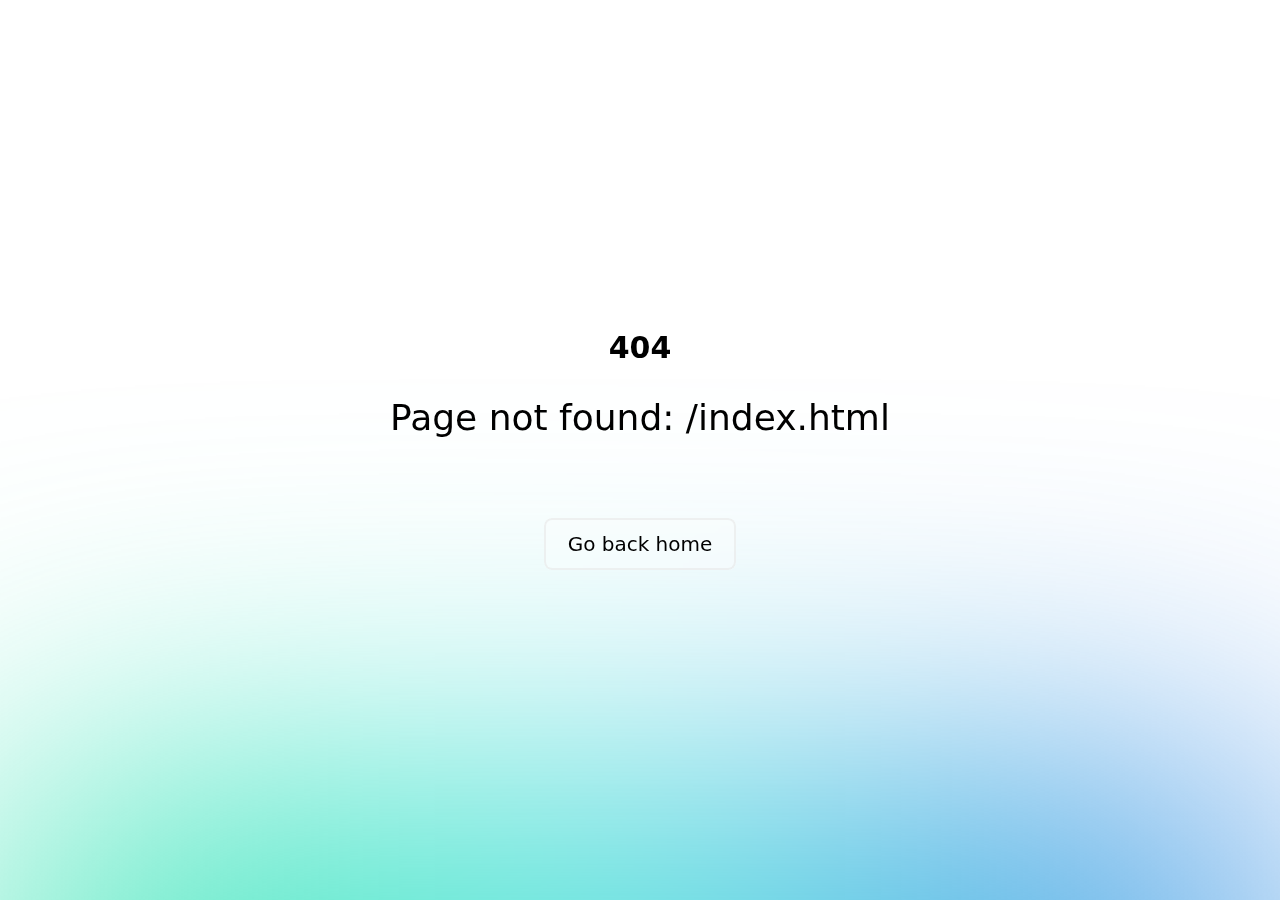
==== index.html @ 6705e52c "first commit" ====
<!DOCTYPE html>
<html >

<head >
  <link rel="stylesheet" href="/_nuxt/entry.40b1e046.css">
</head>

<body >
  <div id="__nuxt"></div><script>window.__NUXT__={serverRendered:false,config:{public:{MINDSWEEP_API_BASEURL:"https:\u002F\u002Fwww.mindsweep.online"},app:{baseURL:"\u002F",buildAssetsDir:"\u002F_nuxt\u002F",cdnURL:""}}}</script><script type="module" src="/_nuxt/entry-7399b6c8.mjs"></script>
</body>

</html>
---- _nuxt/entry.40b1e046.css ----
@import"https://fonts.googleapis.com/css2?family=Poppins:wght@400;500;700;900&display=swap";*,:before,:after{box-sizing:border-box;border-width:0;border-style:solid;border-color:currentColor}:before,:after{--tw-content: ""}html{line-height:1.5;-webkit-text-size-adjust:100%;-moz-tab-size:4;-o-tab-size:4;tab-size:4;font-family:Poppins,sans-serif}body{margin:0;line-height:inherit}hr{height:0;color:inherit;border-top-width:1px}abbr:where([title]){-webkit-text-decoration:underline dotted;text-decoration:underline dotted}h1,h2,h3,h4,h5,h6{font-size:inherit;font-weight:inherit}a{color:inherit;text-decoration:inherit}b,strong{font-weight:bolder}code,kbd,samp,pre{font-family:ui-monospace,SFMono-Regular,Menlo,Monaco,Consolas,Liberation Mono,Courier New,monospace;font-size:1em}small{font-size:80%}sub,sup{font-size:75%;line-height:0;position:relative;vertical-align:baseline}sub{bottom:-.25em}sup{top:-.5em}table{text-indent:0;border-color:inherit;border-collapse:collapse}button,input,optgroup,select,textarea{font-family:inherit;font-size:100%;line-height:inherit;color:inherit;margin:0;padding:0}button,select{text-transform:none}button,[type=button],[type=reset],[type=submit]{-webkit-appearance:button;background-color:transparent;background-image:none}:-moz-focusring{outline:auto}:-moz-ui-invalid{box-shadow:none}progress{vertical-align:baseline}::-webkit-inner-spin-button,::-webkit-outer-spin-button{height:auto}[type=search]{-webkit-appearance:textfield;outline-offset:-2px}::-webkit-search-decoration{-webkit-appearance:none}::-webkit-file-upload-button{-webkit-appearance:button;font:inherit}summary{display:list-item}blockquote,dl,dd,h1,h2,h3,h4,h5,h6,hr,figure,p,pre{margin:0}fieldset{margin:0;padding:0}legend{padding:0}ol,ul,menu{list-style:none;margin:0;padding:0}textarea{resize:vertical}input::-moz-placeholder,textarea::-moz-placeholder{opacity:1;color:#9ca3af}input:-ms-input-placeholder,textarea:-ms-input-placeholder{opacity:1;color:#9ca3af}input::placeholder,textarea::placeholder{opacity:1;color:#9ca3af}button,[role=button]{cursor:pointer}:disabled{cursor:default}img,svg,video,canvas,audio,iframe,embed,object{display:block;vertical-align:middle}img,video{max-width:100%;height:auto}[hidden]{display:none}*,:before,:after{--tw-translate-x: 0;--tw-translate-y: 0;--tw-rotate: 0;--tw-skew-x: 0;--tw-skew-y: 0;--tw-scale-x: 1;--tw-scale-y: 1;--tw-pan-x: ;--tw-pan-y: ;--tw-pinch-zoom: ;--tw-scroll-snap-strictness: proximity;--tw-ordinal: ;--tw-slashed-zero: ;--tw-numeric-figure: ;--tw-numeric-spacing: ;--tw-numeric-fraction: ;--tw-ring-inset: ;--tw-ring-offset-width: 0px;--tw-ring-offset-color: #fff;--tw-ring-color: rgb(59 130 246 / .5);--tw-ring-offset-shadow: 0 0 #0000;--tw-ring-shadow: 0 0 #0000;--tw-shadow: 0 0 #0000;--tw-shadow-colored: 0 0 #0000;--tw-blur: ;--tw-brightness: ;--tw-contrast: ;--tw-grayscale: ;--tw-hue-rotate: ;--tw-invert: ;--tw-saturate: ;--tw-sepia: ;--tw-drop-shadow: ;--tw-backdrop-blur: ;--tw-backdrop-brightness: ;--tw-backdrop-contrast: ;--tw-backdrop-grayscale: ;--tw-backdrop-hue-rotate: ;--tw-backdrop-invert: ;--tw-backdrop-opacity: ;--tw-backdrop-saturate: ;--tw-backdrop-sepia: }.row-nm{margin-left:auto;margin-right:auto;max-width:64rem}.row-lg{margin-left:auto;margin-right:auto;max-width:90rem}.row-xl{margin-left:auto;margin-right:auto;max-width:120rem}.default-transition{transition:.25s ease-in-out}.gutter-wrapper{margin-left:-.5rem;margin-right:-.5rem}@media (min-width: 64rem){.gutter-wrapper{margin-left:-1rem;margin-right:-1rem}}.gutter{padding-left:.5rem;padding-right:.5rem}@media (min-width: 64rem){.gutter{padding-left:1rem;padding-right:1rem}}.g-px{padding-left:1rem;padding-right:1rem}@media (min-width: 64rem){.g-px{padding-left:3rem;padding-right:3rem}}.g-mb{margin-bottom:4rem}@media (min-width: 64rem){.g-mb{margin-bottom:6rem}}html{scroll-behavior:smooth}body{--tw-bg-opacity: 1;background-color:rgb(40 42 54 / var(--tw-bg-opacity))}#app{position:relative;display:flex;min-height:100vh;flex-direction:column;align-items:stretch}main{flex-grow:1}header,main,footer{flex-shrink:0}body{font-family:Poppins,sans-serif;line-height:1.5;--tw-text-opacity: 1;color:rgb(248 248 242 / var(--tw-text-opacity))}h1{font-size:1.875rem!important;line-height:2.25rem!important;font-weight:900!important;text-transform:uppercase!important}h2{margin-bottom:.5rem!important;font-size:1.25rem!important;line-height:1.75rem!important;font-weight:700!important;text-transform:uppercase!important}h3{margin-bottom:1rem!important;font-weight:500!important;text-transform:uppercase!important}p:not(:last-child){padding-bottom:1rem}p+h2,p h3{padding-top:1rem}ul{list-style:disc}ol{list-style:decimal}ul,ol{padding-left:1.5rem}ul:not(:last-child),ol:not(:last-child){padding-bottom:1rem}a{outline:2px solid transparent;outline-offset:2px}button{display:inline-block;border-radius:.25rem;--tw-bg-opacity: 1;background-color:rgb(189 147 249 / var(--tw-bg-opacity));padding:.75rem 1.5rem;--tw-text-opacity: 1;color:rgb(40 42 54 / var(--tw-text-opacity))}form .form-group{margin-bottom:1rem}form label{display:block}form input[type=text],form input[type=search]{border-radius:.25rem;--tw-bg-opacity: 1;background-color:rgb(68 71 90 / var(--tw-bg-opacity));padding:.75rem 1.5rem;--tw-text-opacity: 1;color:rgb(248 248 242 / var(--tw-text-opacity));outline:2px solid transparent;outline-offset:2px}header{--tw-shadow: 0 20px 25px -5px rgb(0 0 0 / .1), 0 8px 10px -6px rgb(0 0 0 / .1);--tw-shadow-colored: 0 20px 25px -5px var(--tw-shadow-color), 0 8px 10px -6px var(--tw-shadow-color);box-shadow:var(--tw-ring-offset-shadow, 0 0 #0000),var(--tw-ring-shadow, 0 0 #0000),var(--tw-shadow)}header .notification{display:block;width:100%;--tw-bg-opacity: 1;background-color:rgb(189 147 249 / var(--tw-bg-opacity));padding-top:1rem;padding-bottom:1rem;text-align:center;--tw-text-opacity: 1;color:rgb(40 42 54 / var(--tw-text-opacity))}header .notification span{-webkit-text-decoration-line:underline;text-decoration-line:underline}header .nav-bar{align-items:center;justify-content:space-between;padding-top:1rem;padding-bottom:1rem}@media (min-width: 48rem){header .nav-bar{display:flex}header .nav-bar__buttons>.button:not(:last-child){margin-right:1rem}}@media (max-width: 47.9375rem){header .nav-bar__buttons .button{display:none}}header .nav-bar__buttons .button{height:100%;border-radius:.25rem;--tw-bg-opacity: 1;background-color:rgb(139 233 253 / var(--tw-bg-opacity));padding:.5rem 1rem;--tw-text-opacity: 1;color:rgb(40 42 54 / var(--tw-text-opacity));transition-property:color,background-color,border-color,fill,stroke,opacity,box-shadow,transform,filter,-webkit-text-decoration-color,-webkit-backdrop-filter;transition-property:color,background-color,border-color,text-decoration-color,fill,stroke,opacity,box-shadow,transform,filter,backdrop-filter;transition-property:color,background-color,border-color,text-decoration-color,fill,stroke,opacity,box-shadow,transform,filter,backdrop-filter,-webkit-text-decoration-color,-webkit-backdrop-filter;transition-duration:.25s;transition-timing-function:cubic-bezier(.4,0,.2,1)}header .nav-bar__buttons .button:hover{--tw-bg-opacity: 1;background-color:rgb(255 184 108 / var(--tw-bg-opacity))}footer{padding-bottom:2rem}footer .credits{display:flex;flex-wrap:wrap;align-items:center;border-top-width:1px;--tw-border-opacity: 1;border-color:rgb(248 248 242 / var(--tw-border-opacity));padding-top:2rem;font-size:.875rem;--tw-text-opacity: 1;color:rgb(248 248 242 / var(--tw-text-opacity))}@media (max-width: 47.9375rem){footer .credits>div{width:100%;text-align:center}footer .credits>div:not(:last-child){margin-bottom:1rem}}@media (min-width: 48rem){footer .credits>div{width:33.333333%}footer .credits__pages{display:flex}footer .credits__pages a:not(:last-child){margin-right:1.5rem}}footer .credits__pages a{display:block}footer .credits__pages a:not(:last-child){margin-bottom:1rem}@media (min-width: 48rem){footer .credits__pages a{margin-bottom:0}footer .credits__copy{text-align:center}footer .credits__inspired{text-align:right}}footer .credits a{--tw-text-opacity: 1;color:rgb(189 147 249 / var(--tw-text-opacity));transition-property:color,background-color,border-color,fill,stroke,opacity,box-shadow,transform,filter,-webkit-text-decoration-color,-webkit-backdrop-filter;transition-property:color,background-color,border-color,text-decoration-color,fill,stroke,opacity,box-shadow,transform,filter,backdrop-filter;transition-property:color,background-color,border-color,text-decoration-color,fill,stroke,opacity,box-shadow,transform,filter,backdrop-filter,-webkit-text-decoration-color,-webkit-backdrop-filter;transition-duration:.25s;transition-timing-function:cubic-bezier(.4,0,.2,1)}footer .credits a:hover{--tw-text-opacity: 1;color:rgb(139 233 253 / var(--tw-text-opacity))}.absolute{position:absolute}.relative{position:relative}.top-0{top:0px}.left-0{left:0px}.m-auto{margin:auto}.mx-2{margin-left:.5rem;margin-right:.5rem}.mb-2{margin-bottom:.5rem}.mb-4{margin-bottom:1rem}.block{display:block}.inline-block{display:inline-block}.flex{display:flex}.table{display:table}.grid{display:grid}.hidden{display:none}.h-full{height:100%}.min-h-screen{min-height:100vh}.w-full{width:100%}.max-w-constraint-nm{max-width:64rem}.max-w-constraint-lg{max-width:90rem}.max-w-constraint-xl{max-width:120rem}.flex-shrink{flex-shrink:1}.cursor-pointer{cursor:pointer}.grid-cols-1{grid-template-columns:repeat(1,minmax(0,1fr))}.flex-col{flex-direction:column}.flex-wrap{flex-wrap:wrap}.items-center{align-items:center}.justify-center{justify-content:center}.justify-between{justify-content:space-between}.gap-4{gap:1rem}.gap-6{gap:1.5rem}.truncate{overflow:hidden;text-overflow:ellipsis;white-space:nowrap}.rounded{border-radius:.25rem}.rounded-full{border-radius:9999px}.rounded-br-lg{border-bottom-right-radius:.5rem}.rounded-tl-lg{border-top-left-radius:.5rem}.border-2{border-width:2px}.border-t{border-top-width:1px}.border-white{--tw-border-opacity: 1;border-color:rgb(248 248 242 / var(--tw-border-opacity))}.border-gray{--tw-border-opacity: 1;border-color:rgb(68 71 90 / var(--tw-border-opacity))}.border-cyan{--tw-border-opacity: 1;border-color:rgb(139 233 253 / var(--tw-border-opacity))}.border-green{--tw-border-opacity: 1;border-color:rgb(80 250 123 / var(--tw-border-opacity))}.border-orange{--tw-border-opacity: 1;border-color:rgb(255 184 108 / var(--tw-border-opacity))}.border-pink{--tw-border-opacity: 1;border-color:rgb(255 121 198 / var(--tw-border-opacity))}.border-purple{--tw-border-opacity: 1;border-color:rgb(189 147 249 / var(--tw-border-opacity))}.border-red{--tw-border-opacity: 1;border-color:rgb(255 85 85 / var(--tw-border-opacity))}.border-yellow{--tw-border-opacity: 1;border-color:rgb(248 250 140 / var(--tw-border-opacity))}.bg-purple{--tw-bg-opacity: 1;background-color:rgb(189 147 249 / var(--tw-bg-opacity))}.bg-cyan{--tw-bg-opacity: 1;background-color:rgb(139 233 253 / var(--tw-bg-opacity))}.bg-gray{--tw-bg-opacity: 1;background-color:rgb(68 71 90 / var(--tw-bg-opacity))}.bg-transparent{background-color:transparent}.bg-yellow{--tw-bg-opacity: 1;background-color:rgb(248 250 140 / var(--tw-bg-opacity))}.p-10{padding:2.5rem}.py-4{padding-top:1rem;padding-bottom:1rem}.px-4{padding-left:1rem;padding-right:1rem}.py-2{padding-top:.5rem;padding-bottom:.5rem}.px-6{padding-left:1.5rem;padding-right:1.5rem}.py-3{padding-top:.75rem;padding-bottom:.75rem}.py-1{padding-top:.25rem;padding-bottom:.25rem}.text-center{text-align:center}.font-sans{font-family:Poppins,sans-serif}.text-14{font-size:.875rem}.text-3xl{font-size:1.875rem;line-height:2.25rem}.text-xl{font-size:1.25rem;line-height:1.75rem}.text-xs{font-size:.75rem;line-height:1rem}.font-black{font-weight:900}.font-bold{font-weight:700}.font-medium{font-weight:500}.uppercase{text-transform:uppercase}.tracking-wide{letter-spacing:.025em}.text-white{--tw-text-opacity: 1;color:rgb(248 248 242 / var(--tw-text-opacity))}.text-purple{--tw-text-opacity: 1;color:rgb(189 147 249 / var(--tw-text-opacity))}.text-black{--tw-text-opacity: 1;color:rgb(40 42 54 / var(--tw-text-opacity))}.text-gray{--tw-text-opacity: 1;color:rgb(68 71 90 / var(--tw-text-opacity))}.filter{filter:var(--tw-blur) var(--tw-brightness) var(--tw-contrast) var(--tw-grayscale) var(--tw-hue-rotate) var(--tw-invert) var(--tw-saturate) var(--tw-sepia) var(--tw-drop-shadow)}.transition{transition-property:color,background-color,border-color,fill,stroke,opacity,box-shadow,transform,filter,-webkit-text-decoration-color,-webkit-backdrop-filter;transition-property:color,background-color,border-color,text-decoration-color,fill,stroke,opacity,box-shadow,transform,filter,backdrop-filter;transition-property:color,background-color,border-color,text-decoration-color,fill,stroke,opacity,box-shadow,transform,filter,backdrop-filter,-webkit-text-decoration-color,-webkit-backdrop-filter;transition-timing-function:cubic-bezier(.4,0,.2,1);transition-duration:.15s}.duration-250{transition-duration:.25s}.store-list .filters-wrapper{margin-bottom:3rem}@media (min-width: 64rem){.store-list .filters-wrapper{display:flex;align-items:center;justify-content:space-between}}.store-list .filters-wrapper .store-filters{margin-bottom:1rem;gap:1.5rem}@media (min-width: 48rem){.store-list .filters-wrapper .store-filters{display:flex}}@media (min-width: 64rem){.store-list .filters-wrapper .store-filters{margin-bottom:0}}.store-list .filters-wrapper .store-filters__region fieldset,.store-list .filters-wrapper .store-filters__product-types fieldset{display:flex;flex-wrap:wrap;gap:1rem}.store-list .filters-wrapper .store-filters__region fieldset button,.store-list .filters-wrapper .store-filters__product-types fieldset button{cursor:pointer;border-radius:9999px;border-width:2px;--tw-border-opacity: 1;border-color:rgb(68 71 90 / var(--tw-border-opacity));background-color:transparent;padding:.25rem 1rem;font-size:.75rem;line-height:1rem;font-weight:500;text-transform:uppercase;letter-spacing:.025em;--tw-text-opacity: 1;color:rgb(68 71 90 / var(--tw-text-opacity));transition-property:color,background-color,border-color,fill,stroke,opacity,box-shadow,transform,filter,-webkit-text-decoration-color,-webkit-backdrop-filter;transition-property:color,background-color,border-color,text-decoration-color,fill,stroke,opacity,box-shadow,transform,filter,backdrop-filter;transition-property:color,background-color,border-color,text-decoration-color,fill,stroke,opacity,box-shadow,transform,filter,backdrop-filter,-webkit-text-decoration-color,-webkit-backdrop-filter;transition-duration:.25s;transition-timing-function:cubic-bezier(.4,0,.2,1)}.store-list .filters-wrapper .store-filters__region fieldset button.region-north-america:hover,.store-list .filters-wrapper .store-filters__product-types fieldset button.region-north-america:hover{--tw-border-opacity: 1;border-color:rgb(139 233 253 / var(--tw-border-opacity));--tw-text-opacity: 1;color:rgb(139 233 253 / var(--tw-text-opacity))}.store-list .filters-wrapper .store-filters__region fieldset button.region-north-america.active,.store-list .filters-wrapper .store-filters__product-types fieldset button.region-north-america.active{--tw-border-opacity: 1;border-color:rgb(139 233 253 / var(--tw-border-opacity));--tw-bg-opacity: 1;background-color:rgb(139 233 253 / var(--tw-bg-opacity))}.store-list .filters-wrapper .store-filters__region fieldset button.region-south-america:hover,.store-list .filters-wrapper .store-filters__product-types fieldset button.region-south-america:hover{--tw-border-opacity: 1;border-color:rgb(80 250 123 / var(--tw-border-opacity));--tw-text-opacity: 1;color:rgb(80 250 123 / var(--tw-text-opacity))}.store-list .filters-wrapper .store-filters__region fieldset button.region-south-america.active,.store-list .filters-wrapper .store-filters__product-types fieldset button.region-south-america.active{--tw-border-opacity: 1;border-color:rgb(80 250 123 / var(--tw-border-opacity));--tw-bg-opacity: 1;background-color:rgb(80 250 123 / var(--tw-bg-opacity))}.store-list .filters-wrapper .store-filters__region fieldset button.region-europe:hover,.store-list .filters-wrapper .store-filters__product-types fieldset button.region-europe:hover{--tw-border-opacity: 1;border-color:rgb(255 184 108 / var(--tw-border-opacity));--tw-text-opacity: 1;color:rgb(255 184 108 / var(--tw-text-opacity))}.store-list .filters-wrapper .store-filters__region fieldset button.region-europe.active,.store-list .filters-wrapper .store-filters__product-types fieldset button.region-europe.active{--tw-border-opacity: 1;border-color:rgb(255 184 108 / var(--tw-border-opacity));--tw-bg-opacity: 1;background-color:rgb(255 184 108 / var(--tw-bg-opacity))}.store-list .filters-wrapper .store-filters__region fieldset button.region-asia:hover,.store-list .filters-wrapper .store-filters__product-types fieldset button.region-asia:hover{--tw-border-opacity: 1;border-color:rgb(255 121 198 / var(--tw-border-opacity));--tw-text-opacity: 1;color:rgb(255 121 198 / var(--tw-text-opacity))}.store-list .filters-wrapper .store-filters__region fieldset button.region-asia.active,.store-list .filters-wrapper .store-filters__product-types fieldset button.region-asia.active{--tw-border-opacity: 1;border-color:rgb(255 121 198 / var(--tw-border-opacity));--tw-bg-opacity: 1;background-color:rgb(255 121 198 / var(--tw-bg-opacity))}.store-list .filters-wrapper .store-filters__region fieldset button.region-oceania:hover,.store-list .filters-wrapper .store-filters__product-types fieldset button.region-oceania:hover{--tw-border-opacity: 1;border-color:rgb(189 147 249 / var(--tw-border-opacity));--tw-text-opacity: 1;color:rgb(189 147 249 / var(--tw-text-opacity))}.store-list .filters-wrapper .store-filters__region fieldset button.region-oceania.active,.store-list .filters-wrapper .store-filters__product-types fieldset button.region-oceania.active{--tw-border-opacity: 1;border-color:rgb(189 147 249 / var(--tw-border-opacity));--tw-bg-opacity: 1;background-color:rgb(189 147 249 / var(--tw-bg-opacity))}.store-list .filters-wrapper .store-filters__region fieldset button.region-africa:hover,.store-list .filters-wrapper .store-filters__product-types fieldset button.region-africa:hover{--tw-border-opacity: 1;border-color:rgb(255 85 85 / var(--tw-border-opacity));--tw-text-opacity: 1;color:rgb(255 85 85 / var(--tw-text-opacity))}.store-list .filters-wrapper .store-filters__region fieldset button.region-africa.active,.store-list .filters-wrapper .store-filters__product-types fieldset button.region-africa.active{--tw-border-opacity: 1;border-color:rgb(255 85 85 / var(--tw-border-opacity));--tw-bg-opacity: 1;background-color:rgb(255 85 85 / var(--tw-bg-opacity))}.store-list .filters-wrapper .store-filters__region fieldset button.active:hover,.store-list .filters-wrapper .store-filters__product-types fieldset button.active:hover{--tw-text-opacity: 1;color:rgb(68 71 90 / var(--tw-text-opacity))}@media (max-width: 47.9375rem){.store-list .filters-wrapper .store-filters__region{margin-bottom:1rem}}.store-list .filters-wrapper .store-filters__product-types button:hover{--tw-border-opacity: 1;border-color:rgb(248 250 140 / var(--tw-border-opacity));--tw-text-opacity: 1;color:rgb(248 250 140 / var(--tw-text-opacity))}.store-list .filters-wrapper .store-filters__product-types button.active{--tw-border-opacity: 1;border-color:rgb(248 250 140 / var(--tw-border-opacity));--tw-bg-opacity: 1;background-color:rgb(248 250 140 / var(--tw-bg-opacity))}.store-list .filters-wrapper .search-from input[type=search]{width:100%}@media (min-width: 64rem){.store-list .filters-wrapper .search-from input[type=search]{width:auto}}.store-list .stores{margin-bottom:2rem;display:grid;grid-template-columns:repeat(1,minmax(0,1fr));gap:1.5rem}@media (min-width: 48rem){.store-list .stores{grid-template-columns:repeat(2,minmax(0,1fr))}}@media (min-width: 64rem){.store-list .stores{grid-template-columns:repeat(3,minmax(0,1fr))}}.store-list .stores{margin-bottom:3rem}@media (min-width: 90rem){.store-list .stores{grid-template-columns:repeat(4,minmax(0,1fr))}}@media (min-width: 120rem){.store-list .stores{grid-template-columns:repeat(5,minmax(0,1fr))}}.store-list .stores__single.europe .store-snippet{border-width:2px;--tw-border-opacity: 1;border-color:rgb(255 184 108 / var(--tw-border-opacity))}.store-list .stores__single.europe .store-snippet__country{--tw-bg-opacity: 1;background-color:rgb(255 184 108 / var(--tw-bg-opacity))}.store-list .stores__single.asia .store-snippet{border-width:2px;--tw-border-opacity: 1;border-color:rgb(255 121 198 / var(--tw-border-opacity))}.store-list .stores__single.asia .store-snippet__country{--tw-bg-opacity: 1;background-color:rgb(255 121 198 / var(--tw-bg-opacity))}.store-list .stores__single.oceania .store-snippet{border-width:2px;--tw-border-opacity: 1;border-color:rgb(189 147 249 / var(--tw-border-opacity))}.store-list .stores__single.oceania .store-snippet__country{--tw-bg-opacity: 1;background-color:rgb(189 147 249 / var(--tw-bg-opacity))}.store-list .stores__single.north-america .store-snippet{border-width:2px;--tw-border-opacity: 1;border-color:rgb(139 233 253 / var(--tw-border-opacity))}.store-list .stores__single.north-america .store-snippet__country{--tw-bg-opacity: 1;background-color:rgb(139 233 253 / var(--tw-bg-opacity))}.store-list .stores__single.south-america .store-snippet{border-width:2px;--tw-border-opacity: 1;border-color:rgb(80 250 123 / var(--tw-border-opacity))}.store-list .stores__single.south-america .store-snippet__country{--tw-bg-opacity: 1;background-color:rgb(80 250 123 / var(--tw-bg-opacity))}.store-list .stores__single.africa .store-snippet{border-width:2px;--tw-border-opacity: 1;border-color:rgb(255 85 85 / var(--tw-border-opacity))}.store-list .stores__single.africa .store-snippet__country{--tw-bg-opacity: 1;background-color:rgb(255 85 85 / var(--tw-bg-opacity))}.store-list .stores__single .store-snippet{position:relative;border-bottom-right-radius:.5rem;border-top-left-radius:.5rem;padding:2.5rem}.store-list .stores__single .store-snippet__country{position:absolute;top:0px;left:0px;border-bottom-right-radius:.5rem;padding:.25rem 1rem;font-size:.75rem;line-height:1rem;font-weight:500;text-transform:uppercase;letter-spacing:.025em;--tw-text-opacity: 1;color:rgb(40 42 54 / var(--tw-text-opacity))}.store-list .stores__single .store-snippet__image-wrapper{width:80%;height:50px;margin:auto;margin-bottom:2.5rem;display:flex;align-items:center;justify-content:center}.store-list .stores__single .store-snippet__image-wrapper img{max-width:100%;max-height:100%}.store-list .stores__single .store-snippet__title{text-align:center}.store-list .stores__single .store-snippet__products{display:flex;flex-wrap:wrap;justify-content:center}.store-list .stores__single .store-snippet__products span{margin-left:.5rem;margin-right:.5rem;border-radius:9999px;border-width:2px;--tw-border-opacity: 1;border-color:rgb(68 71 90 / var(--tw-border-opacity));padding:.25rem 1rem;font-size:.75rem;line-height:1rem;font-weight:500;text-transform:uppercase;letter-spacing:.025em;--tw-text-opacity: 1;color:rgb(68 71 90 / var(--tw-text-opacity))}.store-list .pagination{display:flex;align-items:center;justify-content:center}.store-list .pagination__pages{margin-left:1rem;margin-right:1rem}@media (max-width: 47.9375rem){.mdd\:w-full{width:100%}.mdd\:text-center{text-align:center}}@media (min-width: 48rem){.md\:flex{display:flex}}@media (min-width: 64rem){.nm\:flex{display:flex}.nm\:justify-between{justify-content:space-between}}@media (min-width: 90rem){.lg\:grid-cols-4{grid-template-columns:repeat(4,minmax(0,1fr))}}.bg-white[data-v-011aae6d]{--tw-bg-opacity:1;background-color:rgba(255,255,255,var(--tw-bg-opacity))}.cursor-pointer[data-v-011aae6d]{cursor:pointer}.flex[data-v-011aae6d]{display:flex}.grid[data-v-011aae6d]{display:-ms-grid;display:grid}.place-content-center[data-v-011aae6d]{place-content:center}.items-center[data-v-011aae6d]{align-items:center}.justify-center[data-v-011aae6d]{justify-content:center}.font-sans[data-v-011aae6d]{font-family:ui-sans-serif,system-ui,-apple-system,BlinkMacSystemFont,Segoe UI,Roboto,Helvetica Neue,Arial,Noto Sans,sans-serif,"Apple Color Emoji","Segoe UI Emoji",Segoe UI Symbol,"Noto Color Emoji"}.font-medium[data-v-011aae6d]{font-weight:500}.font-light[data-v-011aae6d]{font-weight:300}.text-8xl[data-v-011aae6d]{font-size:6rem;line-height:1}.text-xl[data-v-011aae6d]{font-size:1.25rem;line-height:1.75rem}.leading-tight[data-v-011aae6d]{line-height:1.25}.mb-8[data-v-011aae6d]{margin-bottom:2rem}.mb-16[data-v-011aae6d]{margin-bottom:4rem}.max-w-520px[data-v-011aae6d]{max-width:520px}.min-h-screen[data-v-011aae6d]{min-height:100vh}.overflow-hidden[data-v-011aae6d]{overflow:hidden}.px-8[data-v-011aae6d]{padding-left:2rem;padding-right:2rem}.py-2[data-v-011aae6d]{padding-top:.5rem;padding-bottom:.5rem}.px-4[data-v-011aae6d]{padding-left:1rem;padding-right:1rem}.fixed[data-v-011aae6d]{position:fixed}.left-0[data-v-011aae6d]{left:0px}.right-0[data-v-011aae6d]{right:0px}.text-center[data-v-011aae6d]{text-align:center}.text-black[data-v-011aae6d]{--tw-text-opacity:1;color:rgba(0,0,0,var(--tw-text-opacity))}.antialiased[data-v-011aae6d]{-webkit-font-smoothing:antialiased;-moz-osx-font-smoothing:grayscale}.w-full[data-v-011aae6d]{width:100%}.z-10[data-v-011aae6d]{z-index:10}.z-20[data-v-011aae6d]{z-index:20}@media (min-width: 640px){.sm\:text-4xl[data-v-011aae6d]{font-size:2.25rem;line-height:2.5rem}.sm\:text-xl[data-v-011aae6d]{font-size:1.25rem;line-height:1.75rem}.sm\:text-10xl[data-v-011aae6d]{font-size:10rem;line-height:1}.sm\:px-0[data-v-011aae6d]{padding-left:0;padding-right:0}.sm\:py-3[data-v-011aae6d]{padding-top:.75rem;padding-bottom:.75rem}.sm\:px-6[data-v-011aae6d]{padding-left:1.5rem;padding-right:1.5rem}}@media (prefers-color-scheme: dark){.dark\:bg-black[data-v-011aae6d]{--tw-bg-opacity:1;background-color:rgba(0,0,0,var(--tw-bg-opacity))}.dark\:text-white[data-v-011aae6d]{--tw-text-opacity:1;color:rgba(255,255,255,var(--tw-text-opacity))}}.spotlight[data-v-011aae6d]{background:linear-gradient(45deg,#00DC82 0%,#36E4DA 50%,#0047E1 100%);filter:blur(20vh);height:40vh;bottom:-30vh}.gradient-border[data-v-011aae6d]{position:relative;border-radius:.5rem;-webkit-backdrop-filter:blur(10px);backdrop-filter:blur(10px)}@media (prefers-color-scheme: light){.gradient-border[data-v-011aae6d]{background-color:#ffffff4d}.gradient-border[data-v-011aae6d]:before{background:linear-gradient(90deg,#e2e2e2 0%,#e2e2e2 25%,#00DC82 50%,#36E4DA 75%,#0047E1 100%)}}@media (prefers-color-scheme: dark){.gradient-border[data-v-011aae6d]{background-color:#1414144d}.gradient-border[data-v-011aae6d]:before{background:linear-gradient(90deg,#303030 0%,#303030 25%,#00DC82 50%,#36E4DA 75%,#0047E1 100%)}}.gradient-border[data-v-011aae6d]:before{content:"";position:absolute;top:0;left:0;right:0;bottom:0;border-radius:.5rem;padding:2px;width:100%;background-size:400% auto;opacity:.5;transition:background-position .3s ease-in-out,opacity .2s ease-in-out;-webkit-mask:linear-gradient(#fff 0 0) content-box,linear-gradient(#fff 0 0);mask:linear-gradient(#fff 0 0) content-box,linear-gradient(#fff 0 0);-webkit-mask-composite:xor;mask-composite:exclude}.gradient-border[data-v-011aae6d]:hover:before{background-position:-50% 0;opacity:1}.bg-white[data-v-6aee6495]{--tw-bg-opacity:1;background-color:rgba(255,255,255,var(--tw-bg-opacity))}.grid[data-v-6aee6495]{display:-ms-grid;display:grid}.place-content-center[data-v-6aee6495]{place-content:center}.font-sans[data-v-6aee6495]{font-family:ui-sans-serif,system-ui,-apple-system,BlinkMacSystemFont,Segoe UI,Roboto,Helvetica Neue,Arial,Noto Sans,sans-serif,"Apple Color Emoji","Segoe UI Emoji",Segoe UI Symbol,"Noto Color Emoji"}.font-medium[data-v-6aee6495]{font-weight:500}.font-light[data-v-6aee6495]{font-weight:300}.h-1\/2[data-v-6aee6495]{height:50%}.text-8xl[data-v-6aee6495]{font-size:6rem;line-height:1}.text-xl[data-v-6aee6495]{font-size:1.25rem;line-height:1.75rem}.leading-tight[data-v-6aee6495]{line-height:1.25}.mb-8[data-v-6aee6495]{margin-bottom:2rem}.mb-16[data-v-6aee6495]{margin-bottom:4rem}.max-w-520px[data-v-6aee6495]{max-width:520px}.min-h-screen[data-v-6aee6495]{min-height:100vh}.overflow-hidden[data-v-6aee6495]{overflow:hidden}.px-8[data-v-6aee6495]{padding-left:2rem;padding-right:2rem}.fixed[data-v-6aee6495]{position:fixed}.left-0[data-v-6aee6495]{left:0px}.right-0[data-v-6aee6495]{right:0px}.-bottom-1\/2[data-v-6aee6495]{bottom:-50%}.text-center[data-v-6aee6495]{text-align:center}.text-black[data-v-6aee6495]{--tw-text-opacity:1;color:rgba(0,0,0,var(--tw-text-opacity))}.antialiased[data-v-6aee6495]{-webkit-font-smoothing:antialiased;-moz-osx-font-smoothing:grayscale}@media (min-width: 640px){.sm\:text-4xl[data-v-6aee6495]{font-size:2.25rem;line-height:2.5rem}.sm\:text-10xl[data-v-6aee6495]{font-size:10rem;line-height:1}.sm\:px-0[data-v-6aee6495]{padding-left:0;padding-right:0}}@media (prefers-color-scheme: dark){.dark\:bg-black[data-v-6aee6495]{--tw-bg-opacity:1;background-color:rgba(0,0,0,var(--tw-bg-opacity))}.dark\:text-white[data-v-6aee6495]{--tw-text-opacity:1;color:rgba(255,255,255,var(--tw-text-opacity))}}.spotlight[data-v-6aee6495]{background:linear-gradient(45deg,#00DC82 0%,#36E4DA 50%,#0047E1 100%);filter:blur(20vh)}.bg-white[data-v-693cabb2]{--tw-bg-opacity:1;background-color:rgba(255,255,255,var(--tw-bg-opacity))}.bg-black\/5[data-v-693cabb2]{--tw-bg-opacity:.05;background-color:rgba(0,0,0,var(--tw-bg-opacity))}.rounded-t-md[data-v-693cabb2]{border-top-left-radius:.375rem;border-top-right-radius:.375rem}.flex[data-v-693cabb2]{display:flex}.flex-col[data-v-693cabb2]{flex-direction:column}.flex-1[data-v-693cabb2]{flex:1 1 0%}.font-sans[data-v-693cabb2]{font-family:ui-sans-serif,system-ui,-apple-system,BlinkMacSystemFont,Segoe UI,Roboto,Helvetica Neue,Arial,Noto Sans,sans-serif,"Apple Color Emoji","Segoe UI Emoji",Segoe UI Symbol,"Noto Color Emoji"}.font-medium[data-v-693cabb2]{font-weight:500}.font-light[data-v-693cabb2]{font-weight:300}.h-auto[data-v-693cabb2]{height:auto}.text-xl[data-v-693cabb2]{font-size:1.25rem;line-height:1.75rem}.text-6xl[data-v-693cabb2]{font-size:3.75rem;line-height:1}.leading-tight[data-v-693cabb2]{line-height:1.25}.mb-8[data-v-693cabb2]{margin-bottom:2rem}.mb-6[data-v-693cabb2]{margin-bottom:1.5rem}.min-h-screen[data-v-693cabb2]{min-height:100vh}.overflow-y-auto[data-v-693cabb2]{overflow-y:auto}.p-8[data-v-693cabb2]{padding:2rem}.px-10[data-v-693cabb2]{padding-left:2.5rem;padding-right:2.5rem}.pt-14[data-v-693cabb2]{padding-top:3.5rem}.fixed[data-v-693cabb2]{position:fixed}.left-0[data-v-693cabb2]{left:0px}.right-0[data-v-693cabb2]{right:0px}.text-black[data-v-693cabb2]{--tw-text-opacity:1;color:rgba(0,0,0,var(--tw-text-opacity))}.antialiased[data-v-693cabb2]{-webkit-font-smoothing:antialiased;-moz-osx-font-smoothing:grayscale}.z-10[data-v-693cabb2]{z-index:10}@media (min-width: 640px){.sm\:text-8xl[data-v-693cabb2]{font-size:6rem;line-height:1}.sm\:text-2xl[data-v-693cabb2]{font-size:1.5rem;line-height:2rem}}@media (prefers-color-scheme: dark){.dark\:bg-black[data-v-693cabb2]{--tw-bg-opacity:1;background-color:rgba(0,0,0,var(--tw-bg-opacity))}.dark\:bg-white\/10[data-v-693cabb2]{--tw-bg-opacity:.1;background-color:rgba(255,255,255,var(--tw-bg-opacity))}.dark\:text-white[data-v-693cabb2]{--tw-text-opacity:1;color:rgba(255,255,255,var(--tw-text-opacity))}}.spotlight[data-v-693cabb2]{background:linear-gradient(45deg,#00DC82 0%,#36E4DA 50%,#0047E1 100%);opacity:.8;filter:blur(30vh);height:60vh;bottom:-40vh}
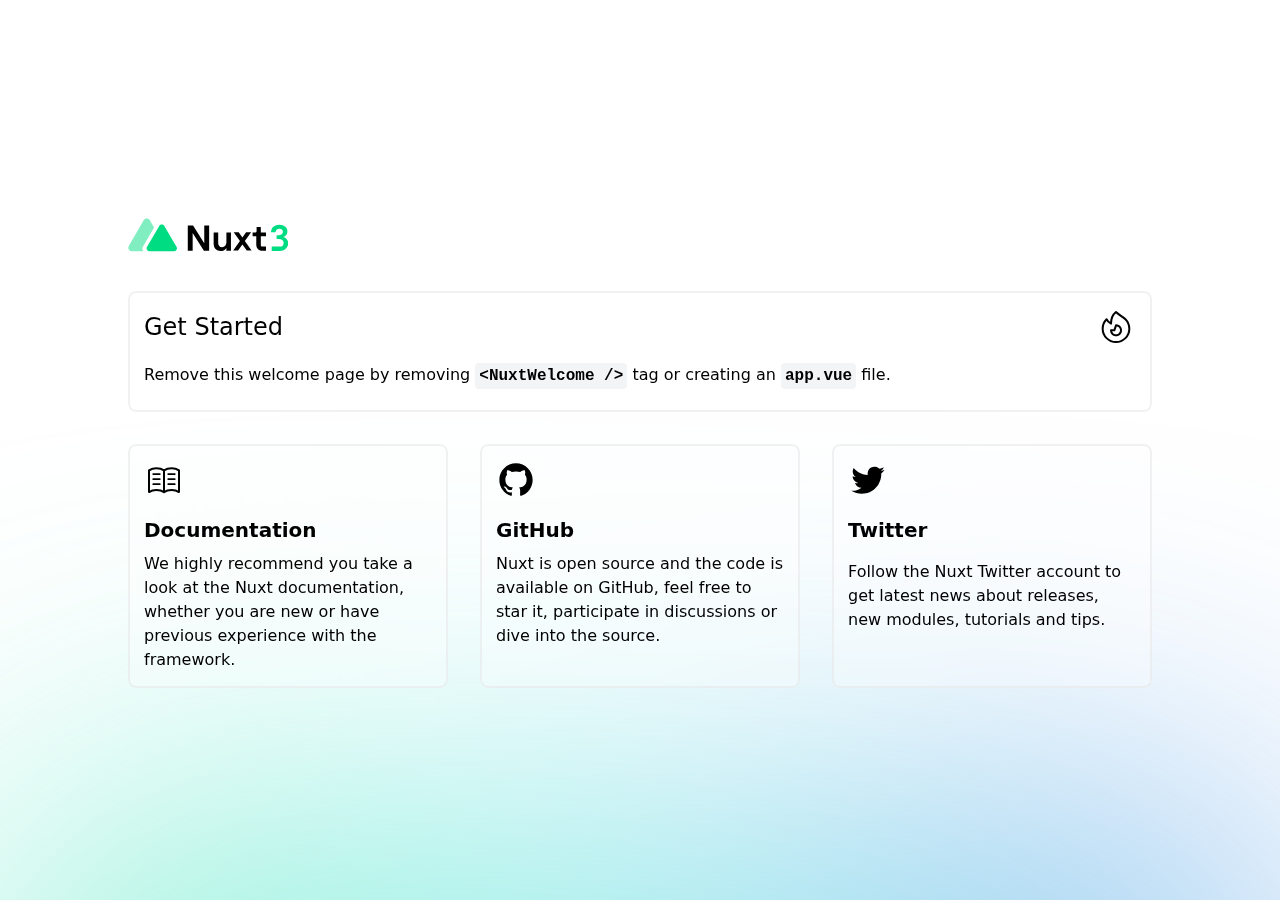
==== commit 3cb0ccfd: "update" ====
--- a/index.html
+++ b/index.html
@@ -1,12 +1,12 @@
 <!DOCTYPE html>
-<html >
+<html  data-head-attrs="">
 
 <head >
-  <link rel="stylesheet" href="/_nuxt/entry.40b1e046.css">
+  <title>Welcome to Nuxt 3!</title><meta charset="utf-8"><meta name="viewport" content="width=device-width, initial-scale=1"><style>*,:before,:after{-webkit-box-sizing:border-box;box-sizing:border-box;border-width:0;border-style:solid;border-color:#e5e7eb}*{--tw-ring-inset:var(--tw-empty, );--tw-ring-offset-width:0px;--tw-ring-offset-color:#fff;--tw-ring-color:rgba(14, 165, 233, .5);--tw-ring-offset-shadow:0 0 #0000;--tw-ring-shadow:0 0 #0000;--tw-shadow:0 0 #0000}:root{-moz-tab-size:4;-o-tab-size:4;tab-size:4}a{color:inherit;text-decoration:inherit}body{margin:0;font-family:inherit;line-height:inherit}html{-webkit-text-size-adjust:100%;font-family:ui-sans-serif,system-ui,-apple-system,BlinkMacSystemFont,Segoe UI,Roboto,Helvetica Neue,Arial,Noto Sans,sans-serif,"Apple Color Emoji","Segoe UI Emoji",Segoe UI Symbol,"Noto Color Emoji";line-height:1.5}p,h4,h5{margin:0}h4,h5{font-size:inherit;font-weight:inherit}svg{display:block;vertical-align:middle}</style><meta name="head:count" content="3"><link rel="modulepreload" href="/_nuxt/entry-3efa497e.mjs" as="script" crossorigin><link rel="preload" href="/_nuxt/entry.fec640a4.css" as="style"><link rel="stylesheet" href="/_nuxt/entry.fec640a4.css">
 </head>
 
-<body >
-  <div id="__nuxt"></div><script>window.__NUXT__={serverRendered:false,config:{public:{MINDSWEEP_API_BASEURL:"https:\u002F\u002Fwww.mindsweep.online"},app:{baseURL:"\u002F",buildAssetsDir:"\u002F_nuxt\u002F",cdnURL:""}}}</script><script type="module" src="/_nuxt/entry-7399b6c8.mjs"></script>
+<body  data-head-attrs="">
+  <div id="__nuxt"><div><div class="font-sans antialiased bg-white dark:bg-black text-black dark:text-white min-h-screen place-content-center flex flex-col items-center justify-center p-8 text-sm sm:text-base" data-v-6b7098bc><div class="grid grid-cols-3 gap-4 md:gap-8 max-w-5xl w-full z-20" data-v-6b7098bc><div class="flex justify-between items-end col-span-3" data-v-6b7098bc><a href="https://v3.nuxtjs.org" target="_blank" rel="noopener" class="nuxt-logo" data-v-6b7098bc><svg viewBox="0 0 221 65" fill="none" xmlns="http://www.w3.org/2000/svg" class="w-40 text-black dark:text-white" data-v-6b7098bc><g clip-path="url(#a)" data-v-6b7098bc><path fill="currentColor" d="M82.5623 18.5705h7.3017l15.474 24.7415V18.5705h6.741v35.0576h-7.252L89.3025 28.938v24.6901h-6.7402V18.5705ZM142.207 53.628h-6.282v-3.916c-1.429 2.7559-4.339 4.3076-8.015 4.3076-5.822 0-9.603-4.1069-9.603-10.0175V28.3847h6.282v14.3251c0 3.4558 2.146 5.8592 5.362 5.8592 3.524 0 5.974-2.7044 5.974-6.4099V28.3847h6.282V53.628ZM164.064 53.2289l-6.026-8.4144-6.027 8.4144h-6.69l9.296-13.1723-8.58-12.0709h6.843l5.158 7.2641 5.106-7.2641h6.895l-8.632 12.0709 9.295 13.1723h-6.638ZM183.469 20.7726v7.6116h7.149v5.1593h-7.149v12.5311c0 .4208.17.8245.473 1.1223.303.2978.715.4654 1.144.4661h5.532v5.9547h-4.137c-5.617 0-9.293-3.2062-9.293-8.8109V33.5484h-5.056v-5.1642h3.172c1.479 0 2.34-.8639 2.34-2.2932v-5.3184h5.825Z" data-v-6b7098bc></path><path fill-rule="evenodd" clip-rule="evenodd" d="M30.1185 11.5456c-1.8853-3.24168-6.5987-3.24169-8.484 0L1.08737 46.8747c-1.885324 3.2417.47133 7.2938 4.24199 7.2938H21.3695c-1.6112-1.4081-2.2079-3.8441-.9886-5.9341l15.5615-26.675-5.8239-10.0138Z" fill="#80EEC0" data-v-6b7098bc></path><path d="M43.1374 19.2952c1.5603-2.6523 5.461-2.6523 7.0212 0l17.0045 28.9057c1.5603 2.6522-.39 5.9676-3.5106 5.9676h-34.009c-3.1206 0-5.0709-3.3154-3.5106-5.9676l17.0045-28.9057ZM209.174 53.8005H198.483c0-1.8514.067-3.4526 0-6.0213h10.641c1.868 0 3.353.1001 4.354-.934 1-1.0341 1.501-2.3351 1.501-3.9029 0-1.8347-.667-3.2191-2.002-4.1532-1.301-.9674-2.985-1.4511-5.054-1.4511h-2.601v-5.2539h2.652c1.701 0 3.119-.4003 4.253-1.2009 1.134-.8006 1.701-1.9849 1.701-3.5527 0-1.301-.434-2.3351-1.301-3.1023-.834-.8007-2.001-1.201-3.503-1.201-1.634 0-2.918.4837-3.853 1.4511-.9.9674-1.401 2.1517-1.501 3.5527h-6.254c.133-3.2358 1.251-5.7877 3.352-7.6558 2.135-1.868 4.887-2.8021 8.256-2.8021 2.402 0 4.42.4337 6.055 1.301 1.668.834 2.919 1.9515 3.753 3.3525.867 1.4011 1.301 2.9523 1.301 4.6536 0 1.9681-.551 3.636-1.651 5.0037-1.068 1.3344-2.402 2.235-4.004 2.7021 1.969.4003 3.57 1.3677 4.804 2.9022 1.234 1.5011 1.852 3.4025 1.852 5.7043 0 1.9347-.468 3.7028-1.402 5.304-.934 1.6012-2.301 2.8855-4.103 3.8529-1.768.9674-3.953 1.4511-6.555 1.4511Z" fill="#00DC82" data-v-6b7098bc></path></g><defs data-v-6b7098bc><clipPath id="a" data-v-6b7098bc><path fill="#fff" d="M0 0h221v65H0z" data-v-6b7098bc></path></clipPath></defs></svg></a><a href="https://github.com/nuxt/framework/releases/tag/{{ version }}" target="_blank" rel="noopener" class="flex justify-end pb-1 sm:pb-2" data-v-6b7098bc></a><div class="spotlight-wrapper" data-v-6b7098bc><div class="fixed z-10 left-0 right-0 spotlight" data-v-6b7098bc></div></div></div><div class="col-span-3 rounded p-4 flex flex-col gradient-border" data-v-6b7098bc><div class="flex justify-between items-center mb-4" data-v-6b7098bc><h4 class="font-medium text-2xl" data-v-6b7098bc>Get Started</h4><svg width="40" height="40" viewBox="0 0 40 40" fill="none" xmlns="http://www.w3.org/2000/svg" data-v-6b7098bc><path d="M29.4284 31.095C26.9278 33.5955 23.5364 35.0003 20.0001 35.0003C16.4637 35.0003 13.0723 33.5955 10.5717 31.095C8.07118 28.5944 6.66638 25.203 6.66638 21.6667C6.66638 18.1304 8.07118 14.7389 10.5717 12.2383C10.5717 12.2383 11.6667 15 15.0001 16.6667C15.0001 13.3333 15.8334 8.33333 19.9767 5C23.3334 8.33333 26.8167 9.62833 29.4267 12.2383C30.667 13.475 31.6506 14.9446 32.321 16.5626C32.9915 18.1806 33.3355 19.9152 33.3334 21.6667C33.3357 23.418 32.9919 25.1525 32.3218 26.7705C31.6516 28.3886 30.6683 29.8582 29.4284 31.095V31.095Z" stroke="currentColor" stroke-width="2" stroke-linecap="round" stroke-linejoin="round" data-v-6b7098bc></path><path d="M16.465 26.8683C17.0456 27.4491 17.7604 27.878 18.5462 28.1169C19.3319 28.3559 20.1644 28.3976 20.9701 28.2385C21.7758 28.0793 22.5299 27.7241 23.1657 27.2043C23.8015 26.6845 24.2995 26.016 24.6157 25.2581C24.9318 24.5001 25.0564 23.6759 24.9784 22.8584C24.9004 22.0408 24.6222 21.2551 24.1684 20.5705C23.7146 19.886 23.0992 19.3238 22.3766 18.9336C21.6539 18.5434 20.8463 18.3373 20.025 18.3333L18.3333 23.3333H15C15 24.6133 15.4883 25.8933 16.465 26.8683Z" stroke="currentColor" stroke-width="2" stroke-linecap="round" stroke-linejoin="round" data-v-6b7098bc></path></svg></div><p class="mb-2" data-v-6b7098bc>Remove this welcome page by removing <a class="bg-gray-100 dark:bg-white/10 rounded font-mono p-1 font-bold" data-v-6b7098bc>&lt;NuxtWelcome /&gt;</a> tag or creating an <a href="https://v3.nuxtjs.org/docs/directory-structure/app" target="_blank" rel="noopener" class="bg-gray-100 dark:bg-white/10 rounded font-mono p-1 font-bold" data-v-6b7098bc>app.vue</a> file.</p></div><a href="https://v3.nuxtjs.org" target="_blank" rel="noopener" class="gradient-border cursor-pointer col-span-3 sm:col-span-1 p-4 flex flex-col" data-v-6b7098bc><svg width="40" height="40" viewBox="0 0 40 40" fill="none" xmlns="http://www.w3.org/2000/svg" data-v-6b7098bc><path d="M20 10.4217C21.9467 9.12833 24.59 8.33333 27.5 8.33333C30.4117 8.33333 33.0533 9.12833 35 10.4217V32.0883C33.0533 30.795 30.4117 30 27.5 30C24.59 30 21.9467 30.795 20 32.0883M20 10.4217V32.0883V10.4217ZM20 10.4217C18.0533 9.12833 15.41 8.33333 12.5 8.33333C9.59 8.33333 6.94667 9.12833 5 10.4217V32.0883C6.94667 30.795 9.59 30 12.5 30C15.41 30 18.0533 30.795 20 32.0883V10.4217Z" stroke="currentColor" stroke-width="2" stroke-linecap="round" stroke-linejoin="round" data-v-6b7098bc></path><rect x="23.3334" y="13.3333" width="8.33334" height="1.66667" rx="0.833333" fill="currentColor" data-v-6b7098bc></rect><rect x="8.33337" y="13.3333" width="8.33333" height="1.66667" rx="0.833333" fill="currentColor" data-v-6b7098bc></rect><rect x="8.33337" y="18.3333" width="8.33333" height="1.66667" rx="0.833333" fill="currentColor" data-v-6b7098bc></rect><rect x="8.33337" y="23.3333" width="8.33333" height="1.66667" rx="0.833334" fill="currentColor" data-v-6b7098bc></rect><rect x="23.3334" y="18.3333" width="8.33334" height="1.66667" rx="0.833333" fill="currentColor" data-v-6b7098bc></rect><rect x="23.3334" y="23.3333" width="8.33334" height="1.66667" rx="0.833334" fill="currentColor" data-v-6b7098bc></rect></svg><h5 class="font-semibold text-xl mt-4" data-v-6b7098bc>Documentation</h5><p class="mt-2" data-v-6b7098bc>We highly recommend you take a look at the Nuxt documentation, whether you are new or have previous experience with the framework.</p></a><a href="https://github.com/nuxt/framework" target="_blank" rel="noopener" class="cursor-pointer gradient-border col-span-3 sm:col-span-1 p-4 flex flex-col" data-v-6b7098bc><svg width="40" height="40" viewBox="0 0 40 40" fill="none" xmlns="http://www.w3.org/2000/svg" data-v-6b7098bc><path fill-rule="evenodd" clip-rule="evenodd" d="M20 3.33333C10.795 3.33333 3.33337 10.8067 3.33337 20.0283C3.33337 27.4033 8.10837 33.6617 14.7317 35.8683C15.565 36.0217 15.8684 35.5067 15.8684 35.0633C15.8684 34.6683 15.855 33.6167 15.8467 32.225C11.21 33.2333 10.2317 29.9867 10.2317 29.9867C9.47504 28.0567 8.38171 27.5433 8.38171 27.5433C6.86837 26.51 8.49671 26.53 8.49671 26.53C10.1684 26.6467 11.0484 28.25 11.0484 28.25C12.535 30.8 14.95 30.0633 15.8984 29.6367C16.0517 28.5583 16.4817 27.8233 16.9584 27.4067C13.2584 26.985 9.36671 25.5517 9.36671 19.155C9.36671 17.3333 10.0167 15.8417 11.0817 14.675C10.91 14.2533 10.3384 12.555 11.245 10.2583C11.245 10.2583 12.645 9.80833 15.8284 11.9683C17.188 11.5975 18.5908 11.4087 20 11.4067C21.4167 11.4133 22.8417 11.5983 24.1734 11.9683C27.355 9.80833 28.7517 10.2567 28.7517 10.2567C29.6617 12.555 29.0884 14.2533 28.9184 14.675C29.985 15.8417 30.6317 17.3333 30.6317 19.155C30.6317 25.5683 26.7334 26.98 23.0217 27.3933C23.62 27.9083 24.1517 28.9267 24.1517 30.485C24.1517 32.715 24.1317 34.5167 24.1317 35.0633C24.1317 35.51 24.4317 36.03 25.2784 35.8667C28.5972 34.7535 31.4823 32.6255 33.5258 29.7834C35.5694 26.9413 36.6681 23.5289 36.6667 20.0283C36.6667 10.8067 29.2034 3.33333 20 3.33333Z" fill="currentColor" data-v-6b7098bc></path></svg><h5 class="font-semibold text-xl mt-4" data-v-6b7098bc>GitHub</h5><p class="mt-2" data-v-6b7098bc>Nuxt is open source and the code is available on GitHub, feel free to star it, participate in discussions or dive into the source.</p></a><a href="https://twitter.com/nuxt_js" target="_blank" rel="noopener" class="cursor-pointer gradient-border col-span-3 sm:col-span-1 p-4 flex flex-col gap-y-4" data-v-6b7098bc><svg width="40" height="40" viewBox="0 0 40 40" fill="none" xmlns="http://www.w3.org/2000/svg" data-v-6b7098bc><path d="M13.8167 33.7557C26.395 33.7557 33.275 23.334 33.275 14.2973C33.275 14.0007 33.275 13.7057 33.255 13.414C34.5937 12.4449 35.7489 11.245 36.6667 9.87066C35.4185 10.424 34.0943 10.7869 32.7384 10.9473C34.1661 10.0924 35.2346 8.74791 35.745 7.164C34.4029 7.96048 32.9345 8.52188 31.4034 8.824C30.3724 7.72694 29.0084 7.00039 27.5228 6.75684C26.0371 6.51329 24.5126 6.76633 23.1852 7.47678C21.8579 8.18723 20.8018 9.31545 20.1805 10.6868C19.5592 12.0581 19.4073 13.596 19.7484 15.0623C17.0294 14.9261 14.3694 14.2195 11.9411 12.9886C9.51285 11.7577 7.37059 10.0299 5.65337 7.91733C4.7789 9.42267 4.51102 11.2047 4.90427 12.9006C5.29751 14.5965 6.32232 16.0788 7.77004 17.0457C6.68214 17.0142 5.61776 16.7215 4.66671 16.1923V16.279C4.66736 17.8578 5.21403 19.3878 6.21404 20.6096C7.21404 21.8313 8.60582 22.6696 10.1534 22.9823C9.14639 23.2569 8.08986 23.2968 7.06504 23.099C7.50198 24.4581 8.35284 25.6467 9.49859 26.4984C10.6443 27.35 12.0277 27.8223 13.455 27.849C12.0369 28.9633 10.413 29.7871 8.67625 30.2732C6.93948 30.7594 5.12391 30.8984 3.33337 30.6823C6.46105 32.6896 10.1004 33.7542 13.8167 33.749" fill="currentColor" data-v-6b7098bc></path></svg><h5 class="font-semibold text-xl" data-v-6b7098bc>Twitter</h5><p data-v-6b7098bc>Follow the Nuxt Twitter account to get latest news about releases, new modules, tutorials and tips.</p></a></div></div></div></div><script>window.__NUXT__={data:{},state:{error:null},_errors:{},serverRendered:true,config:{public:{},app:{baseURL:"\u002F",buildAssetsDir:"\u002F_nuxt\u002F",cdnURL:""}}}</script><script type="module" src="/_nuxt/entry-3efa497e.mjs" crossorigin></script>
 </body>
 
 </html>--- a/_nuxt/entry.fec640a4.css
+++ b/_nuxt/entry.fec640a4.css
@@ -0,0 +1 @@
+.bg-white[data-v-011aae6d]{--tw-bg-opacity:1;background-color:rgba(255,255,255,var(--tw-bg-opacity))}.cursor-pointer[data-v-011aae6d]{cursor:pointer}.flex[data-v-011aae6d]{display:flex}.grid[data-v-011aae6d]{display:-ms-grid;display:grid}.place-content-center[data-v-011aae6d]{place-content:center}.items-center[data-v-011aae6d]{align-items:center}.justify-center[data-v-011aae6d]{justify-content:center}.font-sans[data-v-011aae6d]{font-family:ui-sans-serif,system-ui,-apple-system,BlinkMacSystemFont,Segoe UI,Roboto,Helvetica Neue,Arial,Noto Sans,sans-serif,"Apple Color Emoji","Segoe UI Emoji",Segoe UI Symbol,"Noto Color Emoji"}.font-medium[data-v-011aae6d]{font-weight:500}.font-light[data-v-011aae6d]{font-weight:300}.text-8xl[data-v-011aae6d]{font-size:6rem;line-height:1}.text-xl[data-v-011aae6d]{font-size:1.25rem;line-height:1.75rem}.leading-tight[data-v-011aae6d]{line-height:1.25}.mb-8[data-v-011aae6d]{margin-bottom:2rem}.mb-16[data-v-011aae6d]{margin-bottom:4rem}.max-w-520px[data-v-011aae6d]{max-width:520px}.min-h-screen[data-v-011aae6d]{min-height:100vh}.overflow-hidden[data-v-011aae6d]{overflow:hidden}.px-8[data-v-011aae6d]{padding-left:2rem;padding-right:2rem}.py-2[data-v-011aae6d]{padding-top:.5rem;padding-bottom:.5rem}.px-4[data-v-011aae6d]{padding-left:1rem;padding-right:1rem}.fixed[data-v-011aae6d]{position:fixed}.left-0[data-v-011aae6d]{left:0px}.right-0[data-v-011aae6d]{right:0px}.text-center[data-v-011aae6d]{text-align:center}.text-black[data-v-011aae6d]{--tw-text-opacity:1;color:rgba(0,0,0,var(--tw-text-opacity))}.antialiased[data-v-011aae6d]{-webkit-font-smoothing:antialiased;-moz-osx-font-smoothing:grayscale}.w-full[data-v-011aae6d]{width:100%}.z-10[data-v-011aae6d]{z-index:10}.z-20[data-v-011aae6d]{z-index:20}@media (min-width: 640px){.sm\:text-4xl[data-v-011aae6d]{font-size:2.25rem;line-height:2.5rem}.sm\:text-xl[data-v-011aae6d]{font-size:1.25rem;line-height:1.75rem}.sm\:text-10xl[data-v-011aae6d]{font-size:10rem;line-height:1}.sm\:px-0[data-v-011aae6d]{padding-left:0;padding-right:0}.sm\:py-3[data-v-011aae6d]{padding-top:.75rem;padding-bottom:.75rem}.sm\:px-6[data-v-011aae6d]{padding-left:1.5rem;padding-right:1.5rem}}@media (prefers-color-scheme: dark){.dark\:bg-black[data-v-011aae6d]{--tw-bg-opacity:1;background-color:rgba(0,0,0,var(--tw-bg-opacity))}.dark\:text-white[data-v-011aae6d]{--tw-text-opacity:1;color:rgba(255,255,255,var(--tw-text-opacity))}}.spotlight[data-v-011aae6d]{background:linear-gradient(45deg,#00DC82 0%,#36E4DA 50%,#0047E1 100%);filter:blur(20vh);height:40vh;bottom:-30vh}.gradient-border[data-v-011aae6d]{position:relative;border-radius:.5rem;-webkit-backdrop-filter:blur(10px);backdrop-filter:blur(10px)}@media (prefers-color-scheme: light){.gradient-border[data-v-011aae6d]{background-color:#ffffff4d}.gradient-border[data-v-011aae6d]:before{background:linear-gradient(90deg,#e2e2e2 0%,#e2e2e2 25%,#00DC82 50%,#36E4DA 75%,#0047E1 100%)}}@media (prefers-color-scheme: dark){.gradient-border[data-v-011aae6d]{background-color:#1414144d}.gradient-border[data-v-011aae6d]:before{background:linear-gradient(90deg,#303030 0%,#303030 25%,#00DC82 50%,#36E4DA 75%,#0047E1 100%)}}.gradient-border[data-v-011aae6d]:before{content:"";position:absolute;top:0;left:0;right:0;bottom:0;border-radius:.5rem;padding:2px;width:100%;background-size:400% auto;opacity:.5;transition:background-position .3s ease-in-out,opacity .2s ease-in-out;-webkit-mask:linear-gradient(#fff 0 0) content-box,linear-gradient(#fff 0 0);mask:linear-gradient(#fff 0 0) content-box,linear-gradient(#fff 0 0);-webkit-mask-composite:xor;mask-composite:exclude}.gradient-border[data-v-011aae6d]:hover:before{background-position:-50% 0;opacity:1}.bg-white[data-v-6aee6495]{--tw-bg-opacity:1;background-color:rgba(255,255,255,var(--tw-bg-opacity))}.grid[data-v-6aee6495]{display:-ms-grid;display:grid}.place-content-center[data-v-6aee6495]{place-content:center}.font-sans[data-v-6aee6495]{font-family:ui-sans-serif,system-ui,-apple-system,BlinkMacSystemFont,Segoe UI,Roboto,Helvetica Neue,Arial,Noto Sans,sans-serif,"Apple Color Emoji","Segoe UI Emoji",Segoe UI Symbol,"Noto Color Emoji"}.font-medium[data-v-6aee6495]{font-weight:500}.font-light[data-v-6aee6495]{font-weight:300}.h-1\/2[data-v-6aee6495]{height:50%}.text-8xl[data-v-6aee6495]{font-size:6rem;line-height:1}.text-xl[data-v-6aee6495]{font-size:1.25rem;line-height:1.75rem}.leading-tight[data-v-6aee6495]{line-height:1.25}.mb-8[data-v-6aee6495]{margin-bottom:2rem}.mb-16[data-v-6aee6495]{margin-bottom:4rem}.max-w-520px[data-v-6aee6495]{max-width:520px}.min-h-screen[data-v-6aee6495]{min-height:100vh}.overflow-hidden[data-v-6aee6495]{overflow:hidden}.px-8[data-v-6aee6495]{padding-left:2rem;padding-right:2rem}.fixed[data-v-6aee6495]{position:fixed}.left-0[data-v-6aee6495]{left:0px}.right-0[data-v-6aee6495]{right:0px}.-bottom-1\/2[data-v-6aee6495]{bottom:-50%}.text-center[data-v-6aee6495]{text-align:center}.text-black[data-v-6aee6495]{--tw-text-opacity:1;color:rgba(0,0,0,var(--tw-text-opacity))}.antialiased[data-v-6aee6495]{-webkit-font-smoothing:antialiased;-moz-osx-font-smoothing:grayscale}@media (min-width: 640px){.sm\:text-4xl[data-v-6aee6495]{font-size:2.25rem;line-height:2.5rem}.sm\:text-10xl[data-v-6aee6495]{font-size:10rem;line-height:1}.sm\:px-0[data-v-6aee6495]{padding-left:0;padding-right:0}}@media (prefers-color-scheme: dark){.dark\:bg-black[data-v-6aee6495]{--tw-bg-opacity:1;background-color:rgba(0,0,0,var(--tw-bg-opacity))}.dark\:text-white[data-v-6aee6495]{--tw-text-opacity:1;color:rgba(255,255,255,var(--tw-text-opacity))}}.spotlight[data-v-6aee6495]{background:linear-gradient(45deg,#00DC82 0%,#36E4DA 50%,#0047E1 100%);filter:blur(20vh)}.bg-white[data-v-693cabb2]{--tw-bg-opacity:1;background-color:rgba(255,255,255,var(--tw-bg-opacity))}.bg-black\/5[data-v-693cabb2]{--tw-bg-opacity:.05;background-color:rgba(0,0,0,var(--tw-bg-opacity))}.rounded-t-md[data-v-693cabb2]{border-top-left-radius:.375rem;border-top-right-radius:.375rem}.flex[data-v-693cabb2]{display:flex}.flex-col[data-v-693cabb2]{flex-direction:column}.flex-1[data-v-693cabb2]{flex:1 1 0%}.font-sans[data-v-693cabb2]{font-family:ui-sans-serif,system-ui,-apple-system,BlinkMacSystemFont,Segoe UI,Roboto,Helvetica Neue,Arial,Noto Sans,sans-serif,"Apple Color Emoji","Segoe UI Emoji",Segoe UI Symbol,"Noto Color Emoji"}.font-medium[data-v-693cabb2]{font-weight:500}.font-light[data-v-693cabb2]{font-weight:300}.h-auto[data-v-693cabb2]{height:auto}.text-xl[data-v-693cabb2]{font-size:1.25rem;line-height:1.75rem}.text-6xl[data-v-693cabb2]{font-size:3.75rem;line-height:1}.leading-tight[data-v-693cabb2]{line-height:1.25}.mb-8[data-v-693cabb2]{margin-bottom:2rem}.mb-6[data-v-693cabb2]{margin-bottom:1.5rem}.min-h-screen[data-v-693cabb2]{min-height:100vh}.overflow-y-auto[data-v-693cabb2]{overflow-y:auto}.p-8[data-v-693cabb2]{padding:2rem}.px-10[data-v-693cabb2]{padding-left:2.5rem;padding-right:2.5rem}.pt-14[data-v-693cabb2]{padding-top:3.5rem}.fixed[data-v-693cabb2]{position:fixed}.left-0[data-v-693cabb2]{left:0px}.right-0[data-v-693cabb2]{right:0px}.text-black[data-v-693cabb2]{--tw-text-opacity:1;color:rgba(0,0,0,var(--tw-text-opacity))}.antialiased[data-v-693cabb2]{-webkit-font-smoothing:antialiased;-moz-osx-font-smoothing:grayscale}.z-10[data-v-693cabb2]{z-index:10}@media (min-width: 640px){.sm\:text-8xl[data-v-693cabb2]{font-size:6rem;line-height:1}.sm\:text-2xl[data-v-693cabb2]{font-size:1.5rem;line-height:2rem}}@media (prefers-color-scheme: dark){.dark\:bg-black[data-v-693cabb2]{--tw-bg-opacity:1;background-color:rgba(0,0,0,var(--tw-bg-opacity))}.dark\:bg-white\/10[data-v-693cabb2]{--tw-bg-opacity:.1;background-color:rgba(255,255,255,var(--tw-bg-opacity))}.dark\:text-white[data-v-693cabb2]{--tw-text-opacity:1;color:rgba(255,255,255,var(--tw-text-opacity))}}.spotlight[data-v-693cabb2]{background:linear-gradient(45deg,#00DC82 0%,#36E4DA 50%,#0047E1 100%);opacity:.8;filter:blur(30vh);height:60vh;bottom:-40vh}.bg-white[data-v-6b7098bc]{--tw-bg-opacity:1;background-color:rgba(255,255,255,var(--tw-bg-opacity))}.bg-gray-100[data-v-6b7098bc]{--tw-bg-opacity:1;background-color:rgba(243,244,246,var(--tw-bg-opacity))}.rounded[data-v-6b7098bc]{border-radius:.25rem}.cursor-pointer[data-v-6b7098bc]{cursor:pointer}.flex[data-v-6b7098bc]{display:flex}.grid[data-v-6b7098bc]{display:-ms-grid;display:grid}.flex-col[data-v-6b7098bc]{flex-direction:column}.place-content-center[data-v-6b7098bc]{place-content:center}.items-end[data-v-6b7098bc]{align-items:flex-end}.items-center[data-v-6b7098bc]{align-items:center}.justify-end[data-v-6b7098bc]{justify-content:flex-end}.justify-center[data-v-6b7098bc]{justify-content:center}.justify-between[data-v-6b7098bc]{justify-content:space-between}.font-sans[data-v-6b7098bc]{font-family:ui-sans-serif,system-ui,-apple-system,BlinkMacSystemFont,Segoe UI,Roboto,Helvetica Neue,Arial,Noto Sans,sans-serif,"Apple Color Emoji","Segoe UI Emoji",Segoe UI Symbol,"Noto Color Emoji"}.font-mono[data-v-6b7098bc]{font-family:ui-monospace,SFMono-Regular,Menlo,Monaco,Consolas,Liberation Mono,Courier New,monospace}.font-medium[data-v-6b7098bc]{font-weight:500}.font-bold[data-v-6b7098bc]{font-weight:700}.font-semibold[data-v-6b7098bc]{font-weight:600}.text-xl[data-v-6b7098bc]{font-size:1.25rem;line-height:1.75rem}.text-sm[data-v-6b7098bc]{font-size:.875rem;line-height:1.25rem}.text-2xl[data-v-6b7098bc]{font-size:1.5rem;line-height:2rem}.mb-2[data-v-6b7098bc]{margin-bottom:.5rem}.mb-4[data-v-6b7098bc]{margin-bottom:1rem}.mt-4[data-v-6b7098bc]{margin-top:1rem}.mt-2[data-v-6b7098bc]{margin-top:.5rem}.max-w-5xl[data-v-6b7098bc]{max-width:64rem}.min-h-screen[data-v-6b7098bc]{min-height:100vh}.p-4[data-v-6b7098bc]{padding:1rem}.p-8[data-v-6b7098bc]{padding:2rem}.p-1[data-v-6b7098bc]{padding:.25rem}.pb-1[data-v-6b7098bc]{padding-bottom:.25rem}.fixed[data-v-6b7098bc]{position:fixed}.left-0[data-v-6b7098bc]{left:0px}.right-0[data-v-6b7098bc]{right:0px}.text-black[data-v-6b7098bc]{--tw-text-opacity:1;color:rgba(0,0,0,var(--tw-text-opacity))}.antialiased[data-v-6b7098bc]{-webkit-font-smoothing:antialiased;-moz-osx-font-smoothing:grayscale}.w-full[data-v-6b7098bc]{width:100%}.w-40[data-v-6b7098bc]{width:10rem}.z-10[data-v-6b7098bc]{z-index:10}.z-20[data-v-6b7098bc]{z-index:20}.gap-4[data-v-6b7098bc]{grid-gap:1rem;gap:1rem}.gap-y-4[data-v-6b7098bc]{-webkit-row-gap:1rem;-moz-row-gap:1rem;grid-row-gap:1rem;row-gap:1rem}.grid-cols-3[data-v-6b7098bc]{grid-template-columns:repeat(3,minmax(0,1fr))}.col-span-3[data-v-6b7098bc]{-ms-grid-column-span:span 3 / span 3;grid-column:span 3 / span 3}@media (min-width: 640px){.sm\:text-base[data-v-6b7098bc]{font-size:1rem;line-height:1.5rem}.sm\:pb-2[data-v-6b7098bc]{padding-bottom:.5rem}.sm\:col-span-1[data-v-6b7098bc]{-ms-grid-column-span:span 1 / span 1;grid-column:span 1 / span 1}}@media (min-width: 768px){.md\:gap-8[data-v-6b7098bc]{grid-gap:2rem;gap:2rem}}@media (prefers-color-scheme: dark){.dark\:bg-black[data-v-6b7098bc]{--tw-bg-opacity:1;background-color:rgba(0,0,0,var(--tw-bg-opacity))}.dark\:bg-white\/10[data-v-6b7098bc]{--tw-bg-opacity:.1;background-color:rgba(255,255,255,var(--tw-bg-opacity))}.dark\:text-white[data-v-6b7098bc]{--tw-text-opacity:1;color:rgba(255,255,255,var(--tw-text-opacity))}}.spotlight[data-v-6b7098bc]{background:linear-gradient(45deg,#00DC82 0%,#36E4DA 50%,#0047E1 100%);filter:blur(20vh);height:50vh;bottom:-40vh}.spotlight-wrapper[data-v-6b7098bc]{opacity:.5;transition:opacity .4s ease-in}.nuxt-logo:hover~.spotlight-wrapper[data-v-6b7098bc]{opacity:.95}.gradient-border[data-v-6b7098bc]{position:relative;border-radius:.5rem;-webkit-backdrop-filter:blur(10px);backdrop-filter:blur(10px);width:100%}@media (prefers-color-scheme: light){.gradient-border[data-v-6b7098bc]{background-color:#ffffff4d}.gradient-border[data-v-6b7098bc]:before{background:linear-gradient(90deg,#e2e2e2 0%,#e2e2e2 25%,#00DC82 50%,#36E4DA 75%,#0047E1 100%)}}@media (prefers-color-scheme: dark){.gradient-border[data-v-6b7098bc]{background-color:#1414144d}.gradient-border[data-v-6b7098bc]:before{background:linear-gradient(90deg,#303030 0%,#303030 25%,#00DC82 50%,#36E4DA 75%,#0047E1 100%)}}.gradient-border[data-v-6b7098bc]:before{content:"";position:absolute;top:0;left:0;right:0;bottom:0;border-radius:.5rem;padding:2px;width:100%;background-size:400% auto;background-position:0 0;opacity:.5;transition:background-position .3s ease-in-out,opacity .2s ease-in-out;-webkit-mask:linear-gradient(#fff 0 0) content-box,linear-gradient(#fff 0 0);mask:linear-gradient(#fff 0 0) content-box,linear-gradient(#fff 0 0);-webkit-mask-composite:xor;mask-composite:exclude}.gradient-border[data-v-6b7098bc]:hover:before{background-position:-50% 0;opacity:1}
--- a/_nuxt/entry.fec640a4.css
+++ b/_nuxt/entry.fec640a4.css
@@ -0,0 +1 @@
+.bg-white[data-v-011aae6d]{--tw-bg-opacity:1;background-color:rgba(255,255,255,var(--tw-bg-opacity))}.cursor-pointer[data-v-011aae6d]{cursor:pointer}.flex[data-v-011aae6d]{display:flex}.grid[data-v-011aae6d]{display:-ms-grid;display:grid}.place-content-center[data-v-011aae6d]{place-content:center}.items-center[data-v-011aae6d]{align-items:center}.justify-center[data-v-011aae6d]{justify-content:center}.font-sans[data-v-011aae6d]{font-family:ui-sans-serif,system-ui,-apple-system,BlinkMacSystemFont,Segoe UI,Roboto,Helvetica Neue,Arial,Noto Sans,sans-serif,"Apple Color Emoji","Segoe UI Emoji",Segoe UI Symbol,"Noto Color Emoji"}.font-medium[data-v-011aae6d]{font-weight:500}.font-light[data-v-011aae6d]{font-weight:300}.text-8xl[data-v-011aae6d]{font-size:6rem;line-height:1}.text-xl[data-v-011aae6d]{font-size:1.25rem;line-height:1.75rem}.leading-tight[data-v-011aae6d]{line-height:1.25}.mb-8[data-v-011aae6d]{margin-bottom:2rem}.mb-16[data-v-011aae6d]{margin-bottom:4rem}.max-w-520px[data-v-011aae6d]{max-width:520px}.min-h-screen[data-v-011aae6d]{min-height:100vh}.overflow-hidden[data-v-011aae6d]{overflow:hidden}.px-8[data-v-011aae6d]{padding-left:2rem;padding-right:2rem}.py-2[data-v-011aae6d]{padding-top:.5rem;padding-bottom:.5rem}.px-4[data-v-011aae6d]{padding-left:1rem;padding-right:1rem}.fixed[data-v-011aae6d]{position:fixed}.left-0[data-v-011aae6d]{left:0px}.right-0[data-v-011aae6d]{right:0px}.text-center[data-v-011aae6d]{text-align:center}.text-black[data-v-011aae6d]{--tw-text-opacity:1;color:rgba(0,0,0,var(--tw-text-opacity))}.antialiased[data-v-011aae6d]{-webkit-font-smoothing:antialiased;-moz-osx-font-smoothing:grayscale}.w-full[data-v-011aae6d]{width:100%}.z-10[data-v-011aae6d]{z-index:10}.z-20[data-v-011aae6d]{z-index:20}@media (min-width: 640px){.sm\:text-4xl[data-v-011aae6d]{font-size:2.25rem;line-height:2.5rem}.sm\:text-xl[data-v-011aae6d]{font-size:1.25rem;line-height:1.75rem}.sm\:text-10xl[data-v-011aae6d]{font-size:10rem;line-height:1}.sm\:px-0[data-v-011aae6d]{padding-left:0;padding-right:0}.sm\:py-3[data-v-011aae6d]{padding-top:.75rem;padding-bottom:.75rem}.sm\:px-6[data-v-011aae6d]{padding-left:1.5rem;padding-right:1.5rem}}@media (prefers-color-scheme: dark){.dark\:bg-black[data-v-011aae6d]{--tw-bg-opacity:1;background-color:rgba(0,0,0,var(--tw-bg-opacity))}.dark\:text-white[data-v-011aae6d]{--tw-text-opacity:1;color:rgba(255,255,255,var(--tw-text-opacity))}}.spotlight[data-v-011aae6d]{background:linear-gradient(45deg,#00DC82 0%,#36E4DA 50%,#0047E1 100%);filter:blur(20vh);height:40vh;bottom:-30vh}.gradient-border[data-v-011aae6d]{position:relative;border-radius:.5rem;-webkit-backdrop-filter:blur(10px);backdrop-filter:blur(10px)}@media (prefers-color-scheme: light){.gradient-border[data-v-011aae6d]{background-color:#ffffff4d}.gradient-border[data-v-011aae6d]:before{background:linear-gradient(90deg,#e2e2e2 0%,#e2e2e2 25%,#00DC82 50%,#36E4DA 75%,#0047E1 100%)}}@media (prefers-color-scheme: dark){.gradient-border[data-v-011aae6d]{background-color:#1414144d}.gradient-border[data-v-011aae6d]:before{background:linear-gradient(90deg,#303030 0%,#303030 25%,#00DC82 50%,#36E4DA 75%,#0047E1 100%)}}.gradient-border[data-v-011aae6d]:before{content:"";position:absolute;top:0;left:0;right:0;bottom:0;border-radius:.5rem;padding:2px;width:100%;background-size:400% auto;opacity:.5;transition:background-position .3s ease-in-out,opacity .2s ease-in-out;-webkit-mask:linear-gradient(#fff 0 0) content-box,linear-gradient(#fff 0 0);mask:linear-gradient(#fff 0 0) content-box,linear-gradient(#fff 0 0);-webkit-mask-composite:xor;mask-composite:exclude}.gradient-border[data-v-011aae6d]:hover:before{background-position:-50% 0;opacity:1}.bg-white[data-v-6aee6495]{--tw-bg-opacity:1;background-color:rgba(255,255,255,var(--tw-bg-opacity))}.grid[data-v-6aee6495]{display:-ms-grid;display:grid}.place-content-center[data-v-6aee6495]{place-content:center}.font-sans[data-v-6aee6495]{font-family:ui-sans-serif,system-ui,-apple-system,BlinkMacSystemFont,Segoe UI,Roboto,Helvetica Neue,Arial,Noto Sans,sans-serif,"Apple Color Emoji","Segoe UI Emoji",Segoe UI Symbol,"Noto Color Emoji"}.font-medium[data-v-6aee6495]{font-weight:500}.font-light[data-v-6aee6495]{font-weight:300}.h-1\/2[data-v-6aee6495]{height:50%}.text-8xl[data-v-6aee6495]{font-size:6rem;line-height:1}.text-xl[data-v-6aee6495]{font-size:1.25rem;line-height:1.75rem}.leading-tight[data-v-6aee6495]{line-height:1.25}.mb-8[data-v-6aee6495]{margin-bottom:2rem}.mb-16[data-v-6aee6495]{margin-bottom:4rem}.max-w-520px[data-v-6aee6495]{max-width:520px}.min-h-screen[data-v-6aee6495]{min-height:100vh}.overflow-hidden[data-v-6aee6495]{overflow:hidden}.px-8[data-v-6aee6495]{padding-left:2rem;padding-right:2rem}.fixed[data-v-6aee6495]{position:fixed}.left-0[data-v-6aee6495]{left:0px}.right-0[data-v-6aee6495]{right:0px}.-bottom-1\/2[data-v-6aee6495]{bottom:-50%}.text-center[data-v-6aee6495]{text-align:center}.text-black[data-v-6aee6495]{--tw-text-opacity:1;color:rgba(0,0,0,var(--tw-text-opacity))}.antialiased[data-v-6aee6495]{-webkit-font-smoothing:antialiased;-moz-osx-font-smoothing:grayscale}@media (min-width: 640px){.sm\:text-4xl[data-v-6aee6495]{font-size:2.25rem;line-height:2.5rem}.sm\:text-10xl[data-v-6aee6495]{font-size:10rem;line-height:1}.sm\:px-0[data-v-6aee6495]{padding-left:0;padding-right:0}}@media (prefers-color-scheme: dark){.dark\:bg-black[data-v-6aee6495]{--tw-bg-opacity:1;background-color:rgba(0,0,0,var(--tw-bg-opacity))}.dark\:text-white[data-v-6aee6495]{--tw-text-opacity:1;color:rgba(255,255,255,var(--tw-text-opacity))}}.spotlight[data-v-6aee6495]{background:linear-gradient(45deg,#00DC82 0%,#36E4DA 50%,#0047E1 100%);filter:blur(20vh)}.bg-white[data-v-693cabb2]{--tw-bg-opacity:1;background-color:rgba(255,255,255,var(--tw-bg-opacity))}.bg-black\/5[data-v-693cabb2]{--tw-bg-opacity:.05;background-color:rgba(0,0,0,var(--tw-bg-opacity))}.rounded-t-md[data-v-693cabb2]{border-top-left-radius:.375rem;border-top-right-radius:.375rem}.flex[data-v-693cabb2]{display:flex}.flex-col[data-v-693cabb2]{flex-direction:column}.flex-1[data-v-693cabb2]{flex:1 1 0%}.font-sans[data-v-693cabb2]{font-family:ui-sans-serif,system-ui,-apple-system,BlinkMacSystemFont,Segoe UI,Roboto,Helvetica Neue,Arial,Noto Sans,sans-serif,"Apple Color Emoji","Segoe UI Emoji",Segoe UI Symbol,"Noto Color Emoji"}.font-medium[data-v-693cabb2]{font-weight:500}.font-light[data-v-693cabb2]{font-weight:300}.h-auto[data-v-693cabb2]{height:auto}.text-xl[data-v-693cabb2]{font-size:1.25rem;line-height:1.75rem}.text-6xl[data-v-693cabb2]{font-size:3.75rem;line-height:1}.leading-tight[data-v-693cabb2]{line-height:1.25}.mb-8[data-v-693cabb2]{margin-bottom:2rem}.mb-6[data-v-693cabb2]{margin-bottom:1.5rem}.min-h-screen[data-v-693cabb2]{min-height:100vh}.overflow-y-auto[data-v-693cabb2]{overflow-y:auto}.p-8[data-v-693cabb2]{padding:2rem}.px-10[data-v-693cabb2]{padding-left:2.5rem;padding-right:2.5rem}.pt-14[data-v-693cabb2]{padding-top:3.5rem}.fixed[data-v-693cabb2]{position:fixed}.left-0[data-v-693cabb2]{left:0px}.right-0[data-v-693cabb2]{right:0px}.text-black[data-v-693cabb2]{--tw-text-opacity:1;color:rgba(0,0,0,var(--tw-text-opacity))}.antialiased[data-v-693cabb2]{-webkit-font-smoothing:antialiased;-moz-osx-font-smoothing:grayscale}.z-10[data-v-693cabb2]{z-index:10}@media (min-width: 640px){.sm\:text-8xl[data-v-693cabb2]{font-size:6rem;line-height:1}.sm\:text-2xl[data-v-693cabb2]{font-size:1.5rem;line-height:2rem}}@media (prefers-color-scheme: dark){.dark\:bg-black[data-v-693cabb2]{--tw-bg-opacity:1;background-color:rgba(0,0,0,var(--tw-bg-opacity))}.dark\:bg-white\/10[data-v-693cabb2]{--tw-bg-opacity:.1;background-color:rgba(255,255,255,var(--tw-bg-opacity))}.dark\:text-white[data-v-693cabb2]{--tw-text-opacity:1;color:rgba(255,255,255,var(--tw-text-opacity))}}.spotlight[data-v-693cabb2]{background:linear-gradient(45deg,#00DC82 0%,#36E4DA 50%,#0047E1 100%);opacity:.8;filter:blur(30vh);height:60vh;bottom:-40vh}.bg-white[data-v-6b7098bc]{--tw-bg-opacity:1;background-color:rgba(255,255,255,var(--tw-bg-opacity))}.bg-gray-100[data-v-6b7098bc]{--tw-bg-opacity:1;background-color:rgba(243,244,246,var(--tw-bg-opacity))}.rounded[data-v-6b7098bc]{border-radius:.25rem}.cursor-pointer[data-v-6b7098bc]{cursor:pointer}.flex[data-v-6b7098bc]{display:flex}.grid[data-v-6b7098bc]{display:-ms-grid;display:grid}.flex-col[data-v-6b7098bc]{flex-direction:column}.place-content-center[data-v-6b7098bc]{place-content:center}.items-end[data-v-6b7098bc]{align-items:flex-end}.items-center[data-v-6b7098bc]{align-items:center}.justify-end[data-v-6b7098bc]{justify-content:flex-end}.justify-center[data-v-6b7098bc]{justify-content:center}.justify-between[data-v-6b7098bc]{justify-content:space-between}.font-sans[data-v-6b7098bc]{font-family:ui-sans-serif,system-ui,-apple-system,BlinkMacSystemFont,Segoe UI,Roboto,Helvetica Neue,Arial,Noto Sans,sans-serif,"Apple Color Emoji","Segoe UI Emoji",Segoe UI Symbol,"Noto Color Emoji"}.font-mono[data-v-6b7098bc]{font-family:ui-monospace,SFMono-Regular,Menlo,Monaco,Consolas,Liberation Mono,Courier New,monospace}.font-medium[data-v-6b7098bc]{font-weight:500}.font-bold[data-v-6b7098bc]{font-weight:700}.font-semibold[data-v-6b7098bc]{font-weight:600}.text-xl[data-v-6b7098bc]{font-size:1.25rem;line-height:1.75rem}.text-sm[data-v-6b7098bc]{font-size:.875rem;line-height:1.25rem}.text-2xl[data-v-6b7098bc]{font-size:1.5rem;line-height:2rem}.mb-2[data-v-6b7098bc]{margin-bottom:.5rem}.mb-4[data-v-6b7098bc]{margin-bottom:1rem}.mt-4[data-v-6b7098bc]{margin-top:1rem}.mt-2[data-v-6b7098bc]{margin-top:.5rem}.max-w-5xl[data-v-6b7098bc]{max-width:64rem}.min-h-screen[data-v-6b7098bc]{min-height:100vh}.p-4[data-v-6b7098bc]{padding:1rem}.p-8[data-v-6b7098bc]{padding:2rem}.p-1[data-v-6b7098bc]{padding:.25rem}.pb-1[data-v-6b7098bc]{padding-bottom:.25rem}.fixed[data-v-6b7098bc]{position:fixed}.left-0[data-v-6b7098bc]{left:0px}.right-0[data-v-6b7098bc]{right:0px}.text-black[data-v-6b7098bc]{--tw-text-opacity:1;color:rgba(0,0,0,var(--tw-text-opacity))}.antialiased[data-v-6b7098bc]{-webkit-font-smoothing:antialiased;-moz-osx-font-smoothing:grayscale}.w-full[data-v-6b7098bc]{width:100%}.w-40[data-v-6b7098bc]{width:10rem}.z-10[data-v-6b7098bc]{z-index:10}.z-20[data-v-6b7098bc]{z-index:20}.gap-4[data-v-6b7098bc]{grid-gap:1rem;gap:1rem}.gap-y-4[data-v-6b7098bc]{-webkit-row-gap:1rem;-moz-row-gap:1rem;grid-row-gap:1rem;row-gap:1rem}.grid-cols-3[data-v-6b7098bc]{grid-template-columns:repeat(3,minmax(0,1fr))}.col-span-3[data-v-6b7098bc]{-ms-grid-column-span:span 3 / span 3;grid-column:span 3 / span 3}@media (min-width: 640px){.sm\:text-base[data-v-6b7098bc]{font-size:1rem;line-height:1.5rem}.sm\:pb-2[data-v-6b7098bc]{padding-bottom:.5rem}.sm\:col-span-1[data-v-6b7098bc]{-ms-grid-column-span:span 1 / span 1;grid-column:span 1 / span 1}}@media (min-width: 768px){.md\:gap-8[data-v-6b7098bc]{grid-gap:2rem;gap:2rem}}@media (prefers-color-scheme: dark){.dark\:bg-black[data-v-6b7098bc]{--tw-bg-opacity:1;background-color:rgba(0,0,0,var(--tw-bg-opacity))}.dark\:bg-white\/10[data-v-6b7098bc]{--tw-bg-opacity:.1;background-color:rgba(255,255,255,var(--tw-bg-opacity))}.dark\:text-white[data-v-6b7098bc]{--tw-text-opacity:1;color:rgba(255,255,255,var(--tw-text-opacity))}}.spotlight[data-v-6b7098bc]{background:linear-gradient(45deg,#00DC82 0%,#36E4DA 50%,#0047E1 100%);filter:blur(20vh);height:50vh;bottom:-40vh}.spotlight-wrapper[data-v-6b7098bc]{opacity:.5;transition:opacity .4s ease-in}.nuxt-logo:hover~.spotlight-wrapper[data-v-6b7098bc]{opacity:.95}.gradient-border[data-v-6b7098bc]{position:relative;border-radius:.5rem;-webkit-backdrop-filter:blur(10px);backdrop-filter:blur(10px);width:100%}@media (prefers-color-scheme: light){.gradient-border[data-v-6b7098bc]{background-color:#ffffff4d}.gradient-border[data-v-6b7098bc]:before{background:linear-gradient(90deg,#e2e2e2 0%,#e2e2e2 25%,#00DC82 50%,#36E4DA 75%,#0047E1 100%)}}@media (prefers-color-scheme: dark){.gradient-border[data-v-6b7098bc]{background-color:#1414144d}.gradient-border[data-v-6b7098bc]:before{background:linear-gradient(90deg,#303030 0%,#303030 25%,#00DC82 50%,#36E4DA 75%,#0047E1 100%)}}.gradient-border[data-v-6b7098bc]:before{content:"";position:absolute;top:0;left:0;right:0;bottom:0;border-radius:.5rem;padding:2px;width:100%;background-size:400% auto;background-position:0 0;opacity:.5;transition:background-position .3s ease-in-out,opacity .2s ease-in-out;-webkit-mask:linear-gradient(#fff 0 0) content-box,linear-gradient(#fff 0 0);mask:linear-gradient(#fff 0 0) content-box,linear-gradient(#fff 0 0);-webkit-mask-composite:xor;mask-composite:exclude}.gradient-border[data-v-6b7098bc]:hover:before{background-position:-50% 0;opacity:1}
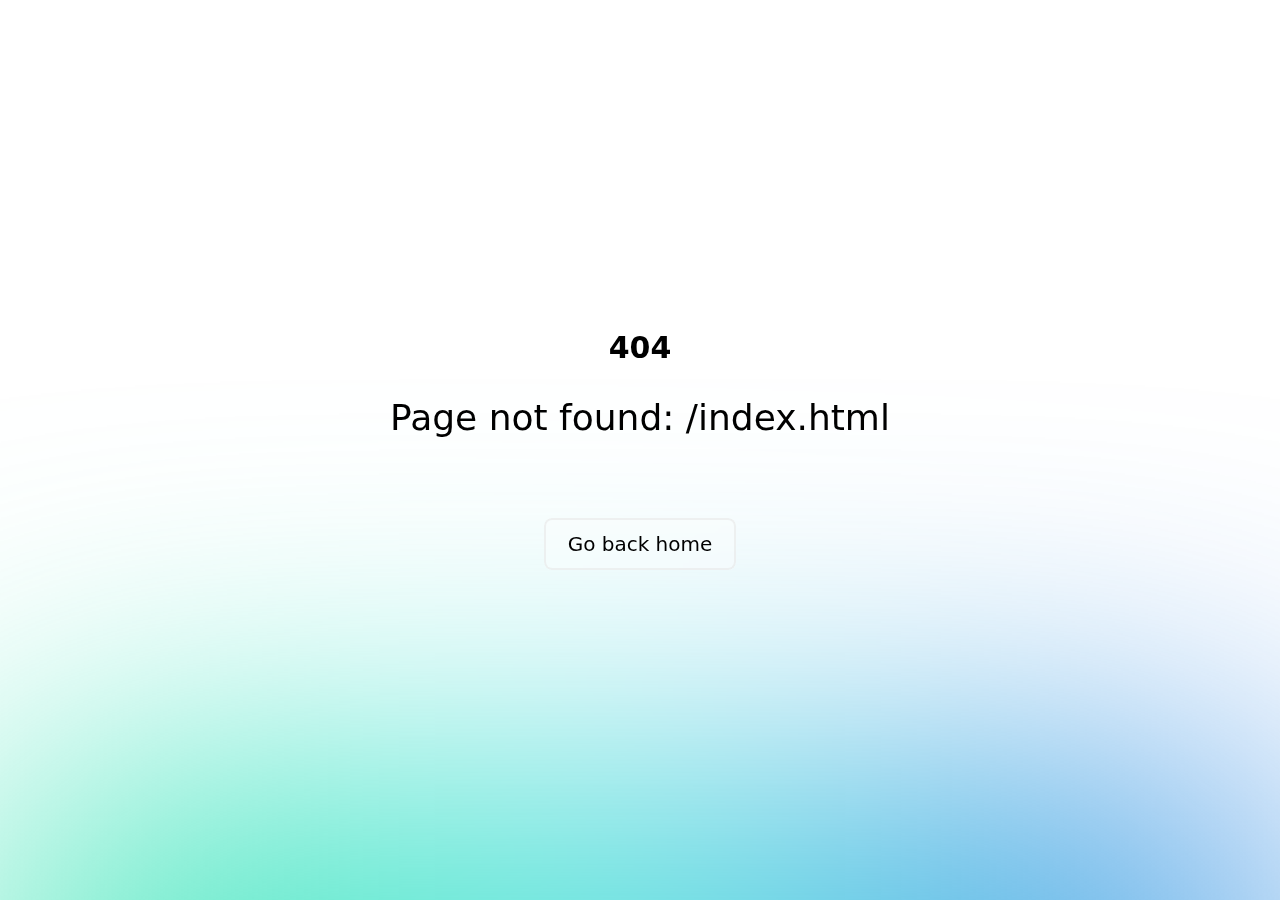
==== commit 60d6f5cf: "test" ====
--- a/index.html
+++ b/index.html
@@ -1,12 +1,12 @@
 <!DOCTYPE html>
-<html  data-head-attrs="">
+<html >
 
 <head >
-  <title>Welcome to Nuxt 3!</title><meta charset="utf-8"><meta name="viewport" content="width=device-width, initial-scale=1"><style>*,:before,:after{-webkit-box-sizing:border-box;box-sizing:border-box;border-width:0;border-style:solid;border-color:#e5e7eb}*{--tw-ring-inset:var(--tw-empty, );--tw-ring-offset-width:0px;--tw-ring-offset-color:#fff;--tw-ring-color:rgba(14, 165, 233, .5);--tw-ring-offset-shadow:0 0 #0000;--tw-ring-shadow:0 0 #0000;--tw-shadow:0 0 #0000}:root{-moz-tab-size:4;-o-tab-size:4;tab-size:4}a{color:inherit;text-decoration:inherit}body{margin:0;font-family:inherit;line-height:inherit}html{-webkit-text-size-adjust:100%;font-family:ui-sans-serif,system-ui,-apple-system,BlinkMacSystemFont,Segoe UI,Roboto,Helvetica Neue,Arial,Noto Sans,sans-serif,"Apple Color Emoji","Segoe UI Emoji",Segoe UI Symbol,"Noto Color Emoji";line-height:1.5}p,h4,h5{margin:0}h4,h5{font-size:inherit;font-weight:inherit}svg{display:block;vertical-align:middle}</style><meta name="head:count" content="3"><link rel="modulepreload" href="/_nuxt/entry-3efa497e.mjs" as="script" crossorigin><link rel="preload" href="/_nuxt/entry.fec640a4.css" as="style"><link rel="stylesheet" href="/_nuxt/entry.fec640a4.css">
+  <link rel="stylesheet" href="/nuxt/entry.bf97e6ea.css">
 </head>
 
-<body  data-head-attrs="">
-  <div id="__nuxt"><div><div class="font-sans antialiased bg-white dark:bg-black text-black dark:text-white min-h-screen place-content-center flex flex-col items-center justify-center p-8 text-sm sm:text-base" data-v-6b7098bc><div class="grid grid-cols-3 gap-4 md:gap-8 max-w-5xl w-full z-20" data-v-6b7098bc><div class="flex justify-between items-end col-span-3" data-v-6b7098bc><a href="https://v3.nuxtjs.org" target="_blank" rel="noopener" class="nuxt-logo" data-v-6b7098bc><svg viewBox="0 0 221 65" fill="none" xmlns="http://www.w3.org/2000/svg" class="w-40 text-black dark:text-white" data-v-6b7098bc><g clip-path="url(#a)" data-v-6b7098bc><path fill="currentColor" d="M82.5623 18.5705h7.3017l15.474 24.7415V18.5705h6.741v35.0576h-7.252L89.3025 28.938v24.6901h-6.7402V18.5705ZM142.207 53.628h-6.282v-3.916c-1.429 2.7559-4.339 4.3076-8.015 4.3076-5.822 0-9.603-4.1069-9.603-10.0175V28.3847h6.282v14.3251c0 3.4558 2.146 5.8592 5.362 5.8592 3.524 0 5.974-2.7044 5.974-6.4099V28.3847h6.282V53.628ZM164.064 53.2289l-6.026-8.4144-6.027 8.4144h-6.69l9.296-13.1723-8.58-12.0709h6.843l5.158 7.2641 5.106-7.2641h6.895l-8.632 12.0709 9.295 13.1723h-6.638ZM183.469 20.7726v7.6116h7.149v5.1593h-7.149v12.5311c0 .4208.17.8245.473 1.1223.303.2978.715.4654 1.144.4661h5.532v5.9547h-4.137c-5.617 0-9.293-3.2062-9.293-8.8109V33.5484h-5.056v-5.1642h3.172c1.479 0 2.34-.8639 2.34-2.2932v-5.3184h5.825Z" data-v-6b7098bc></path><path fill-rule="evenodd" clip-rule="evenodd" d="M30.1185 11.5456c-1.8853-3.24168-6.5987-3.24169-8.484 0L1.08737 46.8747c-1.885324 3.2417.47133 7.2938 4.24199 7.2938H21.3695c-1.6112-1.4081-2.2079-3.8441-.9886-5.9341l15.5615-26.675-5.8239-10.0138Z" fill="#80EEC0" data-v-6b7098bc></path><path d="M43.1374 19.2952c1.5603-2.6523 5.461-2.6523 7.0212 0l17.0045 28.9057c1.5603 2.6522-.39 5.9676-3.5106 5.9676h-34.009c-3.1206 0-5.0709-3.3154-3.5106-5.9676l17.0045-28.9057ZM209.174 53.8005H198.483c0-1.8514.067-3.4526 0-6.0213h10.641c1.868 0 3.353.1001 4.354-.934 1-1.0341 1.501-2.3351 1.501-3.9029 0-1.8347-.667-3.2191-2.002-4.1532-1.301-.9674-2.985-1.4511-5.054-1.4511h-2.601v-5.2539h2.652c1.701 0 3.119-.4003 4.253-1.2009 1.134-.8006 1.701-1.9849 1.701-3.5527 0-1.301-.434-2.3351-1.301-3.1023-.834-.8007-2.001-1.201-3.503-1.201-1.634 0-2.918.4837-3.853 1.4511-.9.9674-1.401 2.1517-1.501 3.5527h-6.254c.133-3.2358 1.251-5.7877 3.352-7.6558 2.135-1.868 4.887-2.8021 8.256-2.8021 2.402 0 4.42.4337 6.055 1.301 1.668.834 2.919 1.9515 3.753 3.3525.867 1.4011 1.301 2.9523 1.301 4.6536 0 1.9681-.551 3.636-1.651 5.0037-1.068 1.3344-2.402 2.235-4.004 2.7021 1.969.4003 3.57 1.3677 4.804 2.9022 1.234 1.5011 1.852 3.4025 1.852 5.7043 0 1.9347-.468 3.7028-1.402 5.304-.934 1.6012-2.301 2.8855-4.103 3.8529-1.768.9674-3.953 1.4511-6.555 1.4511Z" fill="#00DC82" data-v-6b7098bc></path></g><defs data-v-6b7098bc><clipPath id="a" data-v-6b7098bc><path fill="#fff" d="M0 0h221v65H0z" data-v-6b7098bc></path></clipPath></defs></svg></a><a href="https://github.com/nuxt/framework/releases/tag/{{ version }}" target="_blank" rel="noopener" class="flex justify-end pb-1 sm:pb-2" data-v-6b7098bc></a><div class="spotlight-wrapper" data-v-6b7098bc><div class="fixed z-10 left-0 right-0 spotlight" data-v-6b7098bc></div></div></div><div class="col-span-3 rounded p-4 flex flex-col gradient-border" data-v-6b7098bc><div class="flex justify-between items-center mb-4" data-v-6b7098bc><h4 class="font-medium text-2xl" data-v-6b7098bc>Get Started</h4><svg width="40" height="40" viewBox="0 0 40 40" fill="none" xmlns="http://www.w3.org/2000/svg" data-v-6b7098bc><path d="M29.4284 31.095C26.9278 33.5955 23.5364 35.0003 20.0001 35.0003C16.4637 35.0003 13.0723 33.5955 10.5717 31.095C8.07118 28.5944 6.66638 25.203 6.66638 21.6667C6.66638 18.1304 8.07118 14.7389 10.5717 12.2383C10.5717 12.2383 11.6667 15 15.0001 16.6667C15.0001 13.3333 15.8334 8.33333 19.9767 5C23.3334 8.33333 26.8167 9.62833 29.4267 12.2383C30.667 13.475 31.6506 14.9446 32.321 16.5626C32.9915 18.1806 33.3355 19.9152 33.3334 21.6667C33.3357 23.418 32.9919 25.1525 32.3218 26.7705C31.6516 28.3886 30.6683 29.8582 29.4284 31.095V31.095Z" stroke="currentColor" stroke-width="2" stroke-linecap="round" stroke-linejoin="round" data-v-6b7098bc></path><path d="M16.465 26.8683C17.0456 27.4491 17.7604 27.878 18.5462 28.1169C19.3319 28.3559 20.1644 28.3976 20.9701 28.2385C21.7758 28.0793 22.5299 27.7241 23.1657 27.2043C23.8015 26.6845 24.2995 26.016 24.6157 25.2581C24.9318 24.5001 25.0564 23.6759 24.9784 22.8584C24.9004 22.0408 24.6222 21.2551 24.1684 20.5705C23.7146 19.886 23.0992 19.3238 22.3766 18.9336C21.6539 18.5434 20.8463 18.3373 20.025 18.3333L18.3333 23.3333H15C15 24.6133 15.4883 25.8933 16.465 26.8683Z" stroke="currentColor" stroke-width="2" stroke-linecap="round" stroke-linejoin="round" data-v-6b7098bc></path></svg></div><p class="mb-2" data-v-6b7098bc>Remove this welcome page by removing <a class="bg-gray-100 dark:bg-white/10 rounded font-mono p-1 font-bold" data-v-6b7098bc>&lt;NuxtWelcome /&gt;</a> tag or creating an <a href="https://v3.nuxtjs.org/docs/directory-structure/app" target="_blank" rel="noopener" class="bg-gray-100 dark:bg-white/10 rounded font-mono p-1 font-bold" data-v-6b7098bc>app.vue</a> file.</p></div><a href="https://v3.nuxtjs.org" target="_blank" rel="noopener" class="gradient-border cursor-pointer col-span-3 sm:col-span-1 p-4 flex flex-col" data-v-6b7098bc><svg width="40" height="40" viewBox="0 0 40 40" fill="none" xmlns="http://www.w3.org/2000/svg" data-v-6b7098bc><path d="M20 10.4217C21.9467 9.12833 24.59 8.33333 27.5 8.33333C30.4117 8.33333 33.0533 9.12833 35 10.4217V32.0883C33.0533 30.795 30.4117 30 27.5 30C24.59 30 21.9467 30.795 20 32.0883M20 10.4217V32.0883V10.4217ZM20 10.4217C18.0533 9.12833 15.41 8.33333 12.5 8.33333C9.59 8.33333 6.94667 9.12833 5 10.4217V32.0883C6.94667 30.795 9.59 30 12.5 30C15.41 30 18.0533 30.795 20 32.0883V10.4217Z" stroke="currentColor" stroke-width="2" stroke-linecap="round" stroke-linejoin="round" data-v-6b7098bc></path><rect x="23.3334" y="13.3333" width="8.33334" height="1.66667" rx="0.833333" fill="currentColor" data-v-6b7098bc></rect><rect x="8.33337" y="13.3333" width="8.33333" height="1.66667" rx="0.833333" fill="currentColor" data-v-6b7098bc></rect><rect x="8.33337" y="18.3333" width="8.33333" height="1.66667" rx="0.833333" fill="currentColor" data-v-6b7098bc></rect><rect x="8.33337" y="23.3333" width="8.33333" height="1.66667" rx="0.833334" fill="currentColor" data-v-6b7098bc></rect><rect x="23.3334" y="18.3333" width="8.33334" height="1.66667" rx="0.833333" fill="currentColor" data-v-6b7098bc></rect><rect x="23.3334" y="23.3333" width="8.33334" height="1.66667" rx="0.833334" fill="currentColor" data-v-6b7098bc></rect></svg><h5 class="font-semibold text-xl mt-4" data-v-6b7098bc>Documentation</h5><p class="mt-2" data-v-6b7098bc>We highly recommend you take a look at the Nuxt documentation, whether you are new or have previous experience with the framework.</p></a><a href="https://github.com/nuxt/framework" target="_blank" rel="noopener" class="cursor-pointer gradient-border col-span-3 sm:col-span-1 p-4 flex flex-col" data-v-6b7098bc><svg width="40" height="40" viewBox="0 0 40 40" fill="none" xmlns="http://www.w3.org/2000/svg" data-v-6b7098bc><path fill-rule="evenodd" clip-rule="evenodd" d="M20 3.33333C10.795 3.33333 3.33337 10.8067 3.33337 20.0283C3.33337 27.4033 8.10837 33.6617 14.7317 35.8683C15.565 36.0217 15.8684 35.5067 15.8684 35.0633C15.8684 34.6683 15.855 33.6167 15.8467 32.225C11.21 33.2333 10.2317 29.9867 10.2317 29.9867C9.47504 28.0567 8.38171 27.5433 8.38171 27.5433C6.86837 26.51 8.49671 26.53 8.49671 26.53C10.1684 26.6467 11.0484 28.25 11.0484 28.25C12.535 30.8 14.95 30.0633 15.8984 29.6367C16.0517 28.5583 16.4817 27.8233 16.9584 27.4067C13.2584 26.985 9.36671 25.5517 9.36671 19.155C9.36671 17.3333 10.0167 15.8417 11.0817 14.675C10.91 14.2533 10.3384 12.555 11.245 10.2583C11.245 10.2583 12.645 9.80833 15.8284 11.9683C17.188 11.5975 18.5908 11.4087 20 11.4067C21.4167 11.4133 22.8417 11.5983 24.1734 11.9683C27.355 9.80833 28.7517 10.2567 28.7517 10.2567C29.6617 12.555 29.0884 14.2533 28.9184 14.675C29.985 15.8417 30.6317 17.3333 30.6317 19.155C30.6317 25.5683 26.7334 26.98 23.0217 27.3933C23.62 27.9083 24.1517 28.9267 24.1517 30.485C24.1517 32.715 24.1317 34.5167 24.1317 35.0633C24.1317 35.51 24.4317 36.03 25.2784 35.8667C28.5972 34.7535 31.4823 32.6255 33.5258 29.7834C35.5694 26.9413 36.6681 23.5289 36.6667 20.0283C36.6667 10.8067 29.2034 3.33333 20 3.33333Z" fill="currentColor" data-v-6b7098bc></path></svg><h5 class="font-semibold text-xl mt-4" data-v-6b7098bc>GitHub</h5><p class="mt-2" data-v-6b7098bc>Nuxt is open source and the code is available on GitHub, feel free to star it, participate in discussions or dive into the source.</p></a><a href="https://twitter.com/nuxt_js" target="_blank" rel="noopener" class="cursor-pointer gradient-border col-span-3 sm:col-span-1 p-4 flex flex-col gap-y-4" data-v-6b7098bc><svg width="40" height="40" viewBox="0 0 40 40" fill="none" xmlns="http://www.w3.org/2000/svg" data-v-6b7098bc><path d="M13.8167 33.7557C26.395 33.7557 33.275 23.334 33.275 14.2973C33.275 14.0007 33.275 13.7057 33.255 13.414C34.5937 12.4449 35.7489 11.245 36.6667 9.87066C35.4185 10.424 34.0943 10.7869 32.7384 10.9473C34.1661 10.0924 35.2346 8.74791 35.745 7.164C34.4029 7.96048 32.9345 8.52188 31.4034 8.824C30.3724 7.72694 29.0084 7.00039 27.5228 6.75684C26.0371 6.51329 24.5126 6.76633 23.1852 7.47678C21.8579 8.18723 20.8018 9.31545 20.1805 10.6868C19.5592 12.0581 19.4073 13.596 19.7484 15.0623C17.0294 14.9261 14.3694 14.2195 11.9411 12.9886C9.51285 11.7577 7.37059 10.0299 5.65337 7.91733C4.7789 9.42267 4.51102 11.2047 4.90427 12.9006C5.29751 14.5965 6.32232 16.0788 7.77004 17.0457C6.68214 17.0142 5.61776 16.7215 4.66671 16.1923V16.279C4.66736 17.8578 5.21403 19.3878 6.21404 20.6096C7.21404 21.8313 8.60582 22.6696 10.1534 22.9823C9.14639 23.2569 8.08986 23.2968 7.06504 23.099C7.50198 24.4581 8.35284 25.6467 9.49859 26.4984C10.6443 27.35 12.0277 27.8223 13.455 27.849C12.0369 28.9633 10.413 29.7871 8.67625 30.2732C6.93948 30.7594 5.12391 30.8984 3.33337 30.6823C6.46105 32.6896 10.1004 33.7542 13.8167 33.749" fill="currentColor" data-v-6b7098bc></path></svg><h5 class="font-semibold text-xl" data-v-6b7098bc>Twitter</h5><p data-v-6b7098bc>Follow the Nuxt Twitter account to get latest news about releases, new modules, tutorials and tips.</p></a></div></div></div></div><script>window.__NUXT__={data:{},state:{error:null},_errors:{},serverRendered:true,config:{public:{},app:{baseURL:"\u002F",buildAssetsDir:"\u002F_nuxt\u002F",cdnURL:""}}}</script><script type="module" src="/_nuxt/entry-3efa497e.mjs" crossorigin></script>
+<body >
+  <div id="__nuxt"></div><script>window.__NUXT__={serverRendered:false,config:{public:{MINDSWEEP_API_BASEURL:"https:\u002F\u002Fwww.mindsweep.online"},app:{baseURL:"\u002F",buildAssetsDir:"\u002Fnuxt\u002F",cdnURL:""}}}</script><script type="module" src="/nuxt/entry-7399b6c8.js"></script>
 </body>
 
 </html>--- a/nuxt/entry.bf97e6ea.css
+++ b/nuxt/entry.bf97e6ea.css
@@ -0,0 +1 @@
+@import"https://fonts.googleapis.com/css2?family=Poppins:wght@400;500;700;900&display=swap";*,:before,:after{box-sizing:border-box;border-width:0;border-style:solid;border-color:currentColor}:before,:after{--tw-content: ""}html{line-height:1.5;-webkit-text-size-adjust:100%;-moz-tab-size:4;-o-tab-size:4;tab-size:4;font-family:Poppins,sans-serif}body{margin:0;line-height:inherit}hr{height:0;color:inherit;border-top-width:1px}abbr:where([title]){-webkit-text-decoration:underline dotted;text-decoration:underline dotted}h1,h2,h3,h4,h5,h6{font-size:inherit;font-weight:inherit}a{color:inherit;text-decoration:inherit}b,strong{font-weight:bolder}code,kbd,samp,pre{font-family:ui-monospace,SFMono-Regular,Menlo,Monaco,Consolas,Liberation Mono,Courier New,monospace;font-size:1em}small{font-size:80%}sub,sup{font-size:75%;line-height:0;position:relative;vertical-align:baseline}sub{bottom:-.25em}sup{top:-.5em}table{text-indent:0;border-color:inherit;border-collapse:collapse}button,input,optgroup,select,textarea{font-family:inherit;font-size:100%;line-height:inherit;color:inherit;margin:0;padding:0}button,select{text-transform:none}button,[type=button],[type=reset],[type=submit]{-webkit-appearance:button;background-color:transparent;background-image:none}:-moz-focusring{outline:auto}:-moz-ui-invalid{box-shadow:none}progress{vertical-align:baseline}::-webkit-inner-spin-button,::-webkit-outer-spin-button{height:auto}[type=search]{-webkit-appearance:textfield;outline-offset:-2px}::-webkit-search-decoration{-webkit-appearance:none}::-webkit-file-upload-button{-webkit-appearance:button;font:inherit}summary{display:list-item}blockquote,dl,dd,h1,h2,h3,h4,h5,h6,hr,figure,p,pre{margin:0}fieldset{margin:0;padding:0}legend{padding:0}ol,ul,menu{list-style:none;margin:0;padding:0}textarea{resize:vertical}input::-moz-placeholder,textarea::-moz-placeholder{opacity:1;color:#9ca3af}input:-ms-input-placeholder,textarea:-ms-input-placeholder{opacity:1;color:#9ca3af}input::placeholder,textarea::placeholder{opacity:1;color:#9ca3af}button,[role=button]{cursor:pointer}:disabled{cursor:default}img,svg,video,canvas,audio,iframe,embed,object{display:block;vertical-align:middle}img,video{max-width:100%;height:auto}[hidden]{display:none}*,:before,:after{--tw-translate-x: 0;--tw-translate-y: 0;--tw-rotate: 0;--tw-skew-x: 0;--tw-skew-y: 0;--tw-scale-x: 1;--tw-scale-y: 1;--tw-pan-x: ;--tw-pan-y: ;--tw-pinch-zoom: ;--tw-scroll-snap-strictness: proximity;--tw-ordinal: ;--tw-slashed-zero: ;--tw-numeric-figure: ;--tw-numeric-spacing: ;--tw-numeric-fraction: ;--tw-ring-inset: ;--tw-ring-offset-width: 0px;--tw-ring-offset-color: #fff;--tw-ring-color: rgb(59 130 246 / .5);--tw-ring-offset-shadow: 0 0 #0000;--tw-ring-shadow: 0 0 #0000;--tw-shadow: 0 0 #0000;--tw-shadow-colored: 0 0 #0000;--tw-blur: ;--tw-brightness: ;--tw-contrast: ;--tw-grayscale: ;--tw-hue-rotate: ;--tw-invert: ;--tw-saturate: ;--tw-sepia: ;--tw-drop-shadow: ;--tw-backdrop-blur: ;--tw-backdrop-brightness: ;--tw-backdrop-contrast: ;--tw-backdrop-grayscale: ;--tw-backdrop-hue-rotate: ;--tw-backdrop-invert: ;--tw-backdrop-opacity: ;--tw-backdrop-saturate: ;--tw-backdrop-sepia: }.row-nm{margin-left:auto;margin-right:auto;max-width:64rem}.row-lg{margin-left:auto;margin-right:auto;max-width:90rem}.row-xl{margin-left:auto;margin-right:auto;max-width:120rem}.default-transition{transition:.25s ease-in-out}.gutter-wrapper{margin-left:-.5rem;margin-right:-.5rem}@media (min-width: 64rem){.gutter-wrapper{margin-left:-1rem;margin-right:-1rem}}.gutter{padding-left:.5rem;padding-right:.5rem}@media (min-width: 64rem){.gutter{padding-left:1rem;padding-right:1rem}}.g-px{padding-left:1rem;padding-right:1rem}@media (min-width: 64rem){.g-px{padding-left:3rem;padding-right:3rem}}.g-mb{margin-bottom:4rem}@media (min-width: 64rem){.g-mb{margin-bottom:6rem}}html{scroll-behavior:smooth}body{--tw-bg-opacity: 1;background-color:rgb(40 42 54 / var(--tw-bg-opacity))}#app{position:relative;display:flex;min-height:100vh;flex-direction:column;align-items:stretch}main{flex-grow:1}header,main,footer{flex-shrink:0}body{font-family:Poppins,sans-serif;line-height:1.5;--tw-text-opacity: 1;color:rgb(248 248 242 / var(--tw-text-opacity))}h1{font-size:1.875rem!important;line-height:2.25rem!important;font-weight:900!important;text-transform:uppercase!important}h2{margin-bottom:.5rem!important;font-size:1.25rem!important;line-height:1.75rem!important;font-weight:700!important;text-transform:uppercase!important}h3{margin-bottom:1rem!important;font-weight:500!important;text-transform:uppercase!important}p:not(:last-child){padding-bottom:1rem}p+h2,p h3{padding-top:1rem}ul{list-style:disc}ol{list-style:decimal}ul,ol{padding-left:1.5rem}ul:not(:last-child),ol:not(:last-child){padding-bottom:1rem}a{outline:2px solid transparent;outline-offset:2px}button{display:inline-block;border-radius:.25rem;--tw-bg-opacity: 1;background-color:rgb(189 147 249 / var(--tw-bg-opacity));padding:.75rem 1.5rem;--tw-text-opacity: 1;color:rgb(40 42 54 / var(--tw-text-opacity))}form .form-group{margin-bottom:1rem}form label{display:block}form input[type=text],form input[type=search]{border-radius:.25rem;--tw-bg-opacity: 1;background-color:rgb(68 71 90 / var(--tw-bg-opacity));padding:.75rem 1.5rem;--tw-text-opacity: 1;color:rgb(248 248 242 / var(--tw-text-opacity));outline:2px solid transparent;outline-offset:2px}header{--tw-shadow: 0 20px 25px -5px rgb(0 0 0 / .1), 0 8px 10px -6px rgb(0 0 0 / .1);--tw-shadow-colored: 0 20px 25px -5px var(--tw-shadow-color), 0 8px 10px -6px var(--tw-shadow-color);box-shadow:var(--tw-ring-offset-shadow, 0 0 #0000),var(--tw-ring-shadow, 0 0 #0000),var(--tw-shadow)}header .notification{display:block;width:100%;--tw-bg-opacity: 1;background-color:rgb(189 147 249 / var(--tw-bg-opacity));padding-top:1rem;padding-bottom:1rem;text-align:center;--tw-text-opacity: 1;color:rgb(40 42 54 / var(--tw-text-opacity))}header .notification span{-webkit-text-decoration-line:underline;text-decoration-line:underline}header .nav-bar{align-items:center;justify-content:space-between;padding-top:1rem;padding-bottom:1rem}@media (min-width: 48rem){header .nav-bar{display:flex}header .nav-bar__buttons>.button:not(:last-child){margin-right:1rem}}@media (max-width: 47.9375rem){header .nav-bar__buttons .button{display:none}}header .nav-bar__buttons .button{height:100%;border-radius:.25rem;--tw-bg-opacity: 1;background-color:rgb(139 233 253 / var(--tw-bg-opacity));padding:.5rem 1rem;--tw-text-opacity: 1;color:rgb(40 42 54 / var(--tw-text-opacity));transition-property:color,background-color,border-color,fill,stroke,opacity,box-shadow,transform,filter,-webkit-text-decoration-color,-webkit-backdrop-filter;transition-property:color,background-color,border-color,text-decoration-color,fill,stroke,opacity,box-shadow,transform,filter,backdrop-filter;transition-property:color,background-color,border-color,text-decoration-color,fill,stroke,opacity,box-shadow,transform,filter,backdrop-filter,-webkit-text-decoration-color,-webkit-backdrop-filter;transition-duration:.25s;transition-timing-function:cubic-bezier(.4,0,.2,1)}header .nav-bar__buttons .button:hover{--tw-bg-opacity: 1;background-color:rgb(255 184 108 / var(--tw-bg-opacity))}footer{padding-bottom:2rem}footer .credits{display:flex;flex-wrap:wrap;align-items:center;border-top-width:1px;--tw-border-opacity: 1;border-color:rgb(248 248 242 / var(--tw-border-opacity));padding-top:2rem;font-size:.875rem;--tw-text-opacity: 1;color:rgb(248 248 242 / var(--tw-text-opacity))}@media (max-width: 47.9375rem){footer .credits>div{width:100%;text-align:center}footer .credits>div:not(:last-child){margin-bottom:1rem}}@media (min-width: 48rem){footer .credits>div{width:33.333333%}footer .credits__pages{display:flex}footer .credits__pages a:not(:last-child){margin-right:1.5rem}}footer .credits__pages a{display:block}footer .credits__pages a:not(:last-child){margin-bottom:1rem}@media (min-width: 48rem){footer .credits__pages a{margin-bottom:0}footer .credits__copy{text-align:center}footer .credits__inspired{text-align:right}}footer .credits a{--tw-text-opacity: 1;color:rgb(189 147 249 / var(--tw-text-opacity));transition-property:color,background-color,border-color,fill,stroke,opacity,box-shadow,transform,filter,-webkit-text-decoration-color,-webkit-backdrop-filter;transition-property:color,background-color,border-color,text-decoration-color,fill,stroke,opacity,box-shadow,transform,filter,backdrop-filter;transition-property:color,background-color,border-color,text-decoration-color,fill,stroke,opacity,box-shadow,transform,filter,backdrop-filter,-webkit-text-decoration-color,-webkit-backdrop-filter;transition-duration:.25s;transition-timing-function:cubic-bezier(.4,0,.2,1)}footer .credits a:hover{--tw-text-opacity: 1;color:rgb(139 233 253 / var(--tw-text-opacity))}.static{position:static}.absolute{position:absolute}.relative{position:relative}.top-0{top:0px}.left-0{left:0px}.m-auto{margin:auto}.mx-2{margin-left:.5rem;margin-right:.5rem}.mb-2{margin-bottom:.5rem}.mb-4{margin-bottom:1rem}.block{display:block}.inline-block{display:inline-block}.flex{display:flex}.table{display:table}.grid{display:grid}.hidden{display:none}.h-full{height:100%}.min-h-screen{min-height:100vh}.w-full{width:100%}.max-w-constraint-nm{max-width:64rem}.max-w-constraint-lg{max-width:90rem}.max-w-constraint-xl{max-width:120rem}.flex-shrink{flex-shrink:1}.cursor-pointer{cursor:pointer}.grid-cols-1{grid-template-columns:repeat(1,minmax(0,1fr))}.flex-col{flex-direction:column}.flex-wrap{flex-wrap:wrap}.items-center{align-items:center}.justify-center{justify-content:center}.justify-between{justify-content:space-between}.gap-4{gap:1rem}.gap-6{gap:1.5rem}.truncate{overflow:hidden;text-overflow:ellipsis;white-space:nowrap}.rounded{border-radius:.25rem}.rounded-full{border-radius:9999px}.rounded-br-lg{border-bottom-right-radius:.5rem}.rounded-tl-lg{border-top-left-radius:.5rem}.border-2{border-width:2px}.border-t{border-top-width:1px}.border-white{--tw-border-opacity: 1;border-color:rgb(248 248 242 / var(--tw-border-opacity))}.border-gray{--tw-border-opacity: 1;border-color:rgb(68 71 90 / var(--tw-border-opacity))}.border-cyan{--tw-border-opacity: 1;border-color:rgb(139 233 253 / var(--tw-border-opacity))}.border-green{--tw-border-opacity: 1;border-color:rgb(80 250 123 / var(--tw-border-opacity))}.border-orange{--tw-border-opacity: 1;border-color:rgb(255 184 108 / var(--tw-border-opacity))}.border-pink{--tw-border-opacity: 1;border-color:rgb(255 121 198 / var(--tw-border-opacity))}.border-purple{--tw-border-opacity: 1;border-color:rgb(189 147 249 / var(--tw-border-opacity))}.border-red{--tw-border-opacity: 1;border-color:rgb(255 85 85 / var(--tw-border-opacity))}.border-yellow{--tw-border-opacity: 1;border-color:rgb(248 250 140 / var(--tw-border-opacity))}.bg-purple{--tw-bg-opacity: 1;background-color:rgb(189 147 249 / var(--tw-bg-opacity))}.bg-cyan{--tw-bg-opacity: 1;background-color:rgb(139 233 253 / var(--tw-bg-opacity))}.bg-gray{--tw-bg-opacity: 1;background-color:rgb(68 71 90 / var(--tw-bg-opacity))}.bg-transparent{background-color:transparent}.bg-yellow{--tw-bg-opacity: 1;background-color:rgb(248 250 140 / var(--tw-bg-opacity))}.p-10{padding:2.5rem}.py-4{padding-top:1rem;padding-bottom:1rem}.px-4{padding-left:1rem;padding-right:1rem}.py-2{padding-top:.5rem;padding-bottom:.5rem}.px-6{padding-left:1.5rem;padding-right:1.5rem}.py-3{padding-top:.75rem;padding-bottom:.75rem}.py-1{padding-top:.25rem;padding-bottom:.25rem}.text-center{text-align:center}.font-sans{font-family:Poppins,sans-serif}.text-14{font-size:.875rem}.text-3xl{font-size:1.875rem;line-height:2.25rem}.text-xl{font-size:1.25rem;line-height:1.75rem}.text-xs{font-size:.75rem;line-height:1rem}.font-black{font-weight:900}.font-bold{font-weight:700}.font-medium{font-weight:500}.uppercase{text-transform:uppercase}.tracking-wide{letter-spacing:.025em}.text-white{--tw-text-opacity: 1;color:rgb(248 248 242 / var(--tw-text-opacity))}.text-purple{--tw-text-opacity: 1;color:rgb(189 147 249 / var(--tw-text-opacity))}.text-black{--tw-text-opacity: 1;color:rgb(40 42 54 / var(--tw-text-opacity))}.text-gray{--tw-text-opacity: 1;color:rgb(68 71 90 / var(--tw-text-opacity))}.filter{filter:var(--tw-blur) var(--tw-brightness) var(--tw-contrast) var(--tw-grayscale) var(--tw-hue-rotate) var(--tw-invert) var(--tw-saturate) var(--tw-sepia) var(--tw-drop-shadow)}.transition{transition-property:color,background-color,border-color,fill,stroke,opacity,box-shadow,transform,filter,-webkit-text-decoration-color,-webkit-backdrop-filter;transition-property:color,background-color,border-color,text-decoration-color,fill,stroke,opacity,box-shadow,transform,filter,backdrop-filter;transition-property:color,background-color,border-color,text-decoration-color,fill,stroke,opacity,box-shadow,transform,filter,backdrop-filter,-webkit-text-decoration-color,-webkit-backdrop-filter;transition-timing-function:cubic-bezier(.4,0,.2,1);transition-duration:.15s}.duration-250{transition-duration:.25s}.store-list .filters-wrapper{margin-bottom:3rem}@media (min-width: 64rem){.store-list .filters-wrapper{display:flex;align-items:center;justify-content:space-between}}.store-list .filters-wrapper .store-filters{margin-bottom:1rem;gap:1.5rem}@media (min-width: 48rem){.store-list .filters-wrapper .store-filters{display:flex}}@media (min-width: 64rem){.store-list .filters-wrapper .store-filters{margin-bottom:0}}.store-list .filters-wrapper .store-filters__region fieldset,.store-list .filters-wrapper .store-filters__product-types fieldset{display:flex;flex-wrap:wrap;gap:1rem}.store-list .filters-wrapper .store-filters__region fieldset button,.store-list .filters-wrapper .store-filters__product-types fieldset button{cursor:pointer;border-radius:9999px;border-width:2px;--tw-border-opacity: 1;border-color:rgb(68 71 90 / var(--tw-border-opacity));background-color:transparent;padding:.25rem 1rem;font-size:.75rem;line-height:1rem;font-weight:500;text-transform:uppercase;letter-spacing:.025em;--tw-text-opacity: 1;color:rgb(68 71 90 / var(--tw-text-opacity));transition-property:color,background-color,border-color,fill,stroke,opacity,box-shadow,transform,filter,-webkit-text-decoration-color,-webkit-backdrop-filter;transition-property:color,background-color,border-color,text-decoration-color,fill,stroke,opacity,box-shadow,transform,filter,backdrop-filter;transition-property:color,background-color,border-color,text-decoration-color,fill,stroke,opacity,box-shadow,transform,filter,backdrop-filter,-webkit-text-decoration-color,-webkit-backdrop-filter;transition-duration:.25s;transition-timing-function:cubic-bezier(.4,0,.2,1)}.store-list .filters-wrapper .store-filters__region fieldset button.region-north-america:hover,.store-list .filters-wrapper .store-filters__product-types fieldset button.region-north-america:hover{--tw-border-opacity: 1;border-color:rgb(139 233 253 / var(--tw-border-opacity));--tw-text-opacity: 1;color:rgb(139 233 253 / var(--tw-text-opacity))}.store-list .filters-wrapper .store-filters__region fieldset button.region-north-america.active,.store-list .filters-wrapper .store-filters__product-types fieldset button.region-north-america.active{--tw-border-opacity: 1;border-color:rgb(139 233 253 / var(--tw-border-opacity));--tw-bg-opacity: 1;background-color:rgb(139 233 253 / var(--tw-bg-opacity))}.store-list .filters-wrapper .store-filters__region fieldset button.region-south-america:hover,.store-list .filters-wrapper .store-filters__product-types fieldset button.region-south-america:hover{--tw-border-opacity: 1;border-color:rgb(80 250 123 / var(--tw-border-opacity));--tw-text-opacity: 1;color:rgb(80 250 123 / var(--tw-text-opacity))}.store-list .filters-wrapper .store-filters__region fieldset button.region-south-america.active,.store-list .filters-wrapper .store-filters__product-types fieldset button.region-south-america.active{--tw-border-opacity: 1;border-color:rgb(80 250 123 / var(--tw-border-opacity));--tw-bg-opacity: 1;background-color:rgb(80 250 123 / var(--tw-bg-opacity))}.store-list .filters-wrapper .store-filters__region fieldset button.region-europe:hover,.store-list .filters-wrapper .store-filters__product-types fieldset button.region-europe:hover{--tw-border-opacity: 1;border-color:rgb(255 184 108 / var(--tw-border-opacity));--tw-text-opacity: 1;color:rgb(255 184 108 / var(--tw-text-opacity))}.store-list .filters-wrapper .store-filters__region fieldset button.region-europe.active,.store-list .filters-wrapper .store-filters__product-types fieldset button.region-europe.active{--tw-border-opacity: 1;border-color:rgb(255 184 108 / var(--tw-border-opacity));--tw-bg-opacity: 1;background-color:rgb(255 184 108 / var(--tw-bg-opacity))}.store-list .filters-wrapper .store-filters__region fieldset button.region-asia:hover,.store-list .filters-wrapper .store-filters__product-types fieldset button.region-asia:hover{--tw-border-opacity: 1;border-color:rgb(255 121 198 / var(--tw-border-opacity));--tw-text-opacity: 1;color:rgb(255 121 198 / var(--tw-text-opacity))}.store-list .filters-wrapper .store-filters__region fieldset button.region-asia.active,.store-list .filters-wrapper .store-filters__product-types fieldset button.region-asia.active{--tw-border-opacity: 1;border-color:rgb(255 121 198 / var(--tw-border-opacity));--tw-bg-opacity: 1;background-color:rgb(255 121 198 / var(--tw-bg-opacity))}.store-list .filters-wrapper .store-filters__region fieldset button.region-oceania:hover,.store-list .filters-wrapper .store-filters__product-types fieldset button.region-oceania:hover{--tw-border-opacity: 1;border-color:rgb(189 147 249 / var(--tw-border-opacity));--tw-text-opacity: 1;color:rgb(189 147 249 / var(--tw-text-opacity))}.store-list .filters-wrapper .store-filters__region fieldset button.region-oceania.active,.store-list .filters-wrapper .store-filters__product-types fieldset button.region-oceania.active{--tw-border-opacity: 1;border-color:rgb(189 147 249 / var(--tw-border-opacity));--tw-bg-opacity: 1;background-color:rgb(189 147 249 / var(--tw-bg-opacity))}.store-list .filters-wrapper .store-filters__region fieldset button.region-africa:hover,.store-list .filters-wrapper .store-filters__product-types fieldset button.region-africa:hover{--tw-border-opacity: 1;border-color:rgb(255 85 85 / var(--tw-border-opacity));--tw-text-opacity: 1;color:rgb(255 85 85 / var(--tw-text-opacity))}.store-list .filters-wrapper .store-filters__region fieldset button.region-africa.active,.store-list .filters-wrapper .store-filters__product-types fieldset button.region-africa.active{--tw-border-opacity: 1;border-color:rgb(255 85 85 / var(--tw-border-opacity));--tw-bg-opacity: 1;background-color:rgb(255 85 85 / var(--tw-bg-opacity))}.store-list .filters-wrapper .store-filters__region fieldset button.active:hover,.store-list .filters-wrapper .store-filters__product-types fieldset button.active:hover{--tw-text-opacity: 1;color:rgb(68 71 90 / var(--tw-text-opacity))}@media (max-width: 47.9375rem){.store-list .filters-wrapper .store-filters__region{margin-bottom:1rem}}.store-list .filters-wrapper .store-filters__product-types button:hover{--tw-border-opacity: 1;border-color:rgb(248 250 140 / var(--tw-border-opacity));--tw-text-opacity: 1;color:rgb(248 250 140 / var(--tw-text-opacity))}.store-list .filters-wrapper .store-filters__product-types button.active{--tw-border-opacity: 1;border-color:rgb(248 250 140 / var(--tw-border-opacity));--tw-bg-opacity: 1;background-color:rgb(248 250 140 / var(--tw-bg-opacity))}.store-list .filters-wrapper .search-from input[type=search]{width:100%}@media (min-width: 64rem){.store-list .filters-wrapper .search-from input[type=search]{width:auto}}.store-list .stores{margin-bottom:2rem;display:grid;grid-template-columns:repeat(1,minmax(0,1fr));gap:1.5rem}@media (min-width: 48rem){.store-list .stores{grid-template-columns:repeat(2,minmax(0,1fr))}}@media (min-width: 64rem){.store-list .stores{grid-template-columns:repeat(3,minmax(0,1fr))}}.store-list .stores{margin-bottom:3rem}@media (min-width: 90rem){.store-list .stores{grid-template-columns:repeat(4,minmax(0,1fr))}}@media (min-width: 120rem){.store-list .stores{grid-template-columns:repeat(5,minmax(0,1fr))}}.store-list .stores__single.europe .store-snippet{border-width:2px;--tw-border-opacity: 1;border-color:rgb(255 184 108 / var(--tw-border-opacity))}.store-list .stores__single.europe .store-snippet__country{--tw-bg-opacity: 1;background-color:rgb(255 184 108 / var(--tw-bg-opacity))}.store-list .stores__single.asia .store-snippet{border-width:2px;--tw-border-opacity: 1;border-color:rgb(255 121 198 / var(--tw-border-opacity))}.store-list .stores__single.asia .store-snippet__country{--tw-bg-opacity: 1;background-color:rgb(255 121 198 / var(--tw-bg-opacity))}.store-list .stores__single.oceania .store-snippet{border-width:2px;--tw-border-opacity: 1;border-color:rgb(189 147 249 / var(--tw-border-opacity))}.store-list .stores__single.oceania .store-snippet__country{--tw-bg-opacity: 1;background-color:rgb(189 147 249 / var(--tw-bg-opacity))}.store-list .stores__single.north-america .store-snippet{border-width:2px;--tw-border-opacity: 1;border-color:rgb(139 233 253 / var(--tw-border-opacity))}.store-list .stores__single.north-america .store-snippet__country{--tw-bg-opacity: 1;background-color:rgb(139 233 253 / var(--tw-bg-opacity))}.store-list .stores__single.south-america .store-snippet{border-width:2px;--tw-border-opacity: 1;border-color:rgb(80 250 123 / var(--tw-border-opacity))}.store-list .stores__single.south-america .store-snippet__country{--tw-bg-opacity: 1;background-color:rgb(80 250 123 / var(--tw-bg-opacity))}.store-list .stores__single.africa .store-snippet{border-width:2px;--tw-border-opacity: 1;border-color:rgb(255 85 85 / var(--tw-border-opacity))}.store-list .stores__single.africa .store-snippet__country{--tw-bg-opacity: 1;background-color:rgb(255 85 85 / var(--tw-bg-opacity))}.store-list .stores__single .store-snippet{position:relative;border-bottom-right-radius:.5rem;border-top-left-radius:.5rem;padding:2.5rem}.store-list .stores__single .store-snippet__country{position:absolute;top:0px;left:0px;border-bottom-right-radius:.5rem;padding:.25rem 1rem;font-size:.75rem;line-height:1rem;font-weight:500;text-transform:uppercase;letter-spacing:.025em;--tw-text-opacity: 1;color:rgb(40 42 54 / var(--tw-text-opacity))}.store-list .stores__single .store-snippet__image-wrapper{width:80%;height:50px;margin:auto;margin-bottom:2.5rem;display:flex;align-items:center;justify-content:center}.store-list .stores__single .store-snippet__image-wrapper img{max-width:100%;max-height:100%}.store-list .stores__single .store-snippet__title{text-align:center}.store-list .stores__single .store-snippet__products{display:flex;flex-wrap:wrap;justify-content:center}.store-list .stores__single .store-snippet__products span{margin-left:.5rem;margin-right:.5rem;border-radius:9999px;border-width:2px;--tw-border-opacity: 1;border-color:rgb(68 71 90 / var(--tw-border-opacity));padding:.25rem 1rem;font-size:.75rem;line-height:1rem;font-weight:500;text-transform:uppercase;letter-spacing:.025em;--tw-text-opacity: 1;color:rgb(68 71 90 / var(--tw-text-opacity))}.store-list .pagination{display:flex;align-items:center;justify-content:center}.store-list .pagination__pages{margin-left:1rem;margin-right:1rem}@media (max-width: 47.9375rem){.mdd\:w-full{width:100%}.mdd\:text-center{text-align:center}}@media (min-width: 48rem){.md\:flex{display:flex}}@media (min-width: 64rem){.nm\:flex{display:flex}.nm\:justify-between{justify-content:space-between}}@media (min-width: 90rem){.lg\:grid-cols-4{grid-template-columns:repeat(4,minmax(0,1fr))}}.bg-white[data-v-011aae6d]{--tw-bg-opacity:1;background-color:rgba(255,255,255,var(--tw-bg-opacity))}.cursor-pointer[data-v-011aae6d]{cursor:pointer}.flex[data-v-011aae6d]{display:flex}.grid[data-v-011aae6d]{display:-ms-grid;display:grid}.place-content-center[data-v-011aae6d]{place-content:center}.items-center[data-v-011aae6d]{align-items:center}.justify-center[data-v-011aae6d]{justify-content:center}.font-sans[data-v-011aae6d]{font-family:ui-sans-serif,system-ui,-apple-system,BlinkMacSystemFont,Segoe UI,Roboto,Helvetica Neue,Arial,Noto Sans,sans-serif,"Apple Color Emoji","Segoe UI Emoji",Segoe UI Symbol,"Noto Color Emoji"}.font-medium[data-v-011aae6d]{font-weight:500}.font-light[data-v-011aae6d]{font-weight:300}.text-8xl[data-v-011aae6d]{font-size:6rem;line-height:1}.text-xl[data-v-011aae6d]{font-size:1.25rem;line-height:1.75rem}.leading-tight[data-v-011aae6d]{line-height:1.25}.mb-8[data-v-011aae6d]{margin-bottom:2rem}.mb-16[data-v-011aae6d]{margin-bottom:4rem}.max-w-520px[data-v-011aae6d]{max-width:520px}.min-h-screen[data-v-011aae6d]{min-height:100vh}.overflow-hidden[data-v-011aae6d]{overflow:hidden}.px-8[data-v-011aae6d]{padding-left:2rem;padding-right:2rem}.py-2[data-v-011aae6d]{padding-top:.5rem;padding-bottom:.5rem}.px-4[data-v-011aae6d]{padding-left:1rem;padding-right:1rem}.fixed[data-v-011aae6d]{position:fixed}.left-0[data-v-011aae6d]{left:0px}.right-0[data-v-011aae6d]{right:0px}.text-center[data-v-011aae6d]{text-align:center}.text-black[data-v-011aae6d]{--tw-text-opacity:1;color:rgba(0,0,0,var(--tw-text-opacity))}.antialiased[data-v-011aae6d]{-webkit-font-smoothing:antialiased;-moz-osx-font-smoothing:grayscale}.w-full[data-v-011aae6d]{width:100%}.z-10[data-v-011aae6d]{z-index:10}.z-20[data-v-011aae6d]{z-index:20}@media (min-width: 640px){.sm\:text-4xl[data-v-011aae6d]{font-size:2.25rem;line-height:2.5rem}.sm\:text-xl[data-v-011aae6d]{font-size:1.25rem;line-height:1.75rem}.sm\:text-10xl[data-v-011aae6d]{font-size:10rem;line-height:1}.sm\:px-0[data-v-011aae6d]{padding-left:0;padding-right:0}.sm\:py-3[data-v-011aae6d]{padding-top:.75rem;padding-bottom:.75rem}.sm\:px-6[data-v-011aae6d]{padding-left:1.5rem;padding-right:1.5rem}}@media (prefers-color-scheme: dark){.dark\:bg-black[data-v-011aae6d]{--tw-bg-opacity:1;background-color:rgba(0,0,0,var(--tw-bg-opacity))}.dark\:text-white[data-v-011aae6d]{--tw-text-opacity:1;color:rgba(255,255,255,var(--tw-text-opacity))}}.spotlight[data-v-011aae6d]{background:linear-gradient(45deg,#00DC82 0%,#36E4DA 50%,#0047E1 100%);filter:blur(20vh);height:40vh;bottom:-30vh}.gradient-border[data-v-011aae6d]{position:relative;border-radius:.5rem;-webkit-backdrop-filter:blur(10px);backdrop-filter:blur(10px)}@media (prefers-color-scheme: light){.gradient-border[data-v-011aae6d]{background-color:#ffffff4d}.gradient-border[data-v-011aae6d]:before{background:linear-gradient(90deg,#e2e2e2 0%,#e2e2e2 25%,#00DC82 50%,#36E4DA 75%,#0047E1 100%)}}@media (prefers-color-scheme: dark){.gradient-border[data-v-011aae6d]{background-color:#1414144d}.gradient-border[data-v-011aae6d]:before{background:linear-gradient(90deg,#303030 0%,#303030 25%,#00DC82 50%,#36E4DA 75%,#0047E1 100%)}}.gradient-border[data-v-011aae6d]:before{content:"";position:absolute;top:0;left:0;right:0;bottom:0;border-radius:.5rem;padding:2px;width:100%;background-size:400% auto;opacity:.5;transition:background-position .3s ease-in-out,opacity .2s ease-in-out;-webkit-mask:linear-gradient(#fff 0 0) content-box,linear-gradient(#fff 0 0);mask:linear-gradient(#fff 0 0) content-box,linear-gradient(#fff 0 0);-webkit-mask-composite:xor;mask-composite:exclude}.gradient-border[data-v-011aae6d]:hover:before{background-position:-50% 0;opacity:1}.bg-white[data-v-6aee6495]{--tw-bg-opacity:1;background-color:rgba(255,255,255,var(--tw-bg-opacity))}.grid[data-v-6aee6495]{display:-ms-grid;display:grid}.place-content-center[data-v-6aee6495]{place-content:center}.font-sans[data-v-6aee6495]{font-family:ui-sans-serif,system-ui,-apple-system,BlinkMacSystemFont,Segoe UI,Roboto,Helvetica Neue,Arial,Noto Sans,sans-serif,"Apple Color Emoji","Segoe UI Emoji",Segoe UI Symbol,"Noto Color Emoji"}.font-medium[data-v-6aee6495]{font-weight:500}.font-light[data-v-6aee6495]{font-weight:300}.h-1\/2[data-v-6aee6495]{height:50%}.text-8xl[data-v-6aee6495]{font-size:6rem;line-height:1}.text-xl[data-v-6aee6495]{font-size:1.25rem;line-height:1.75rem}.leading-tight[data-v-6aee6495]{line-height:1.25}.mb-8[data-v-6aee6495]{margin-bottom:2rem}.mb-16[data-v-6aee6495]{margin-bottom:4rem}.max-w-520px[data-v-6aee6495]{max-width:520px}.min-h-screen[data-v-6aee6495]{min-height:100vh}.overflow-hidden[data-v-6aee6495]{overflow:hidden}.px-8[data-v-6aee6495]{padding-left:2rem;padding-right:2rem}.fixed[data-v-6aee6495]{position:fixed}.left-0[data-v-6aee6495]{left:0px}.right-0[data-v-6aee6495]{right:0px}.-bottom-1\/2[data-v-6aee6495]{bottom:-50%}.text-center[data-v-6aee6495]{text-align:center}.text-black[data-v-6aee6495]{--tw-text-opacity:1;color:rgba(0,0,0,var(--tw-text-opacity))}.antialiased[data-v-6aee6495]{-webkit-font-smoothing:antialiased;-moz-osx-font-smoothing:grayscale}@media (min-width: 640px){.sm\:text-4xl[data-v-6aee6495]{font-size:2.25rem;line-height:2.5rem}.sm\:text-10xl[data-v-6aee6495]{font-size:10rem;line-height:1}.sm\:px-0[data-v-6aee6495]{padding-left:0;padding-right:0}}@media (prefers-color-scheme: dark){.dark\:bg-black[data-v-6aee6495]{--tw-bg-opacity:1;background-color:rgba(0,0,0,var(--tw-bg-opacity))}.dark\:text-white[data-v-6aee6495]{--tw-text-opacity:1;color:rgba(255,255,255,var(--tw-text-opacity))}}.spotlight[data-v-6aee6495]{background:linear-gradient(45deg,#00DC82 0%,#36E4DA 50%,#0047E1 100%);filter:blur(20vh)}.bg-white[data-v-693cabb2]{--tw-bg-opacity:1;background-color:rgba(255,255,255,var(--tw-bg-opacity))}.bg-black\/5[data-v-693cabb2]{--tw-bg-opacity:.05;background-color:rgba(0,0,0,var(--tw-bg-opacity))}.rounded-t-md[data-v-693cabb2]{border-top-left-radius:.375rem;border-top-right-radius:.375rem}.flex[data-v-693cabb2]{display:flex}.flex-col[data-v-693cabb2]{flex-direction:column}.flex-1[data-v-693cabb2]{flex:1 1 0%}.font-sans[data-v-693cabb2]{font-family:ui-sans-serif,system-ui,-apple-system,BlinkMacSystemFont,Segoe UI,Roboto,Helvetica Neue,Arial,Noto Sans,sans-serif,"Apple Color Emoji","Segoe UI Emoji",Segoe UI Symbol,"Noto Color Emoji"}.font-medium[data-v-693cabb2]{font-weight:500}.font-light[data-v-693cabb2]{font-weight:300}.h-auto[data-v-693cabb2]{height:auto}.text-xl[data-v-693cabb2]{font-size:1.25rem;line-height:1.75rem}.text-6xl[data-v-693cabb2]{font-size:3.75rem;line-height:1}.leading-tight[data-v-693cabb2]{line-height:1.25}.mb-8[data-v-693cabb2]{margin-bottom:2rem}.mb-6[data-v-693cabb2]{margin-bottom:1.5rem}.min-h-screen[data-v-693cabb2]{min-height:100vh}.overflow-y-auto[data-v-693cabb2]{overflow-y:auto}.p-8[data-v-693cabb2]{padding:2rem}.px-10[data-v-693cabb2]{padding-left:2.5rem;padding-right:2.5rem}.pt-14[data-v-693cabb2]{padding-top:3.5rem}.fixed[data-v-693cabb2]{position:fixed}.left-0[data-v-693cabb2]{left:0px}.right-0[data-v-693cabb2]{right:0px}.text-black[data-v-693cabb2]{--tw-text-opacity:1;color:rgba(0,0,0,var(--tw-text-opacity))}.antialiased[data-v-693cabb2]{-webkit-font-smoothing:antialiased;-moz-osx-font-smoothing:grayscale}.z-10[data-v-693cabb2]{z-index:10}@media (min-width: 640px){.sm\:text-8xl[data-v-693cabb2]{font-size:6rem;line-height:1}.sm\:text-2xl[data-v-693cabb2]{font-size:1.5rem;line-height:2rem}}@media (prefers-color-scheme: dark){.dark\:bg-black[data-v-693cabb2]{--tw-bg-opacity:1;background-color:rgba(0,0,0,var(--tw-bg-opacity))}.dark\:bg-white\/10[data-v-693cabb2]{--tw-bg-opacity:.1;background-color:rgba(255,255,255,var(--tw-bg-opacity))}.dark\:text-white[data-v-693cabb2]{--tw-text-opacity:1;color:rgba(255,255,255,var(--tw-text-opacity))}}.spotlight[data-v-693cabb2]{background:linear-gradient(45deg,#00DC82 0%,#36E4DA 50%,#0047E1 100%);opacity:.8;filter:blur(30vh);height:60vh;bottom:-40vh}
